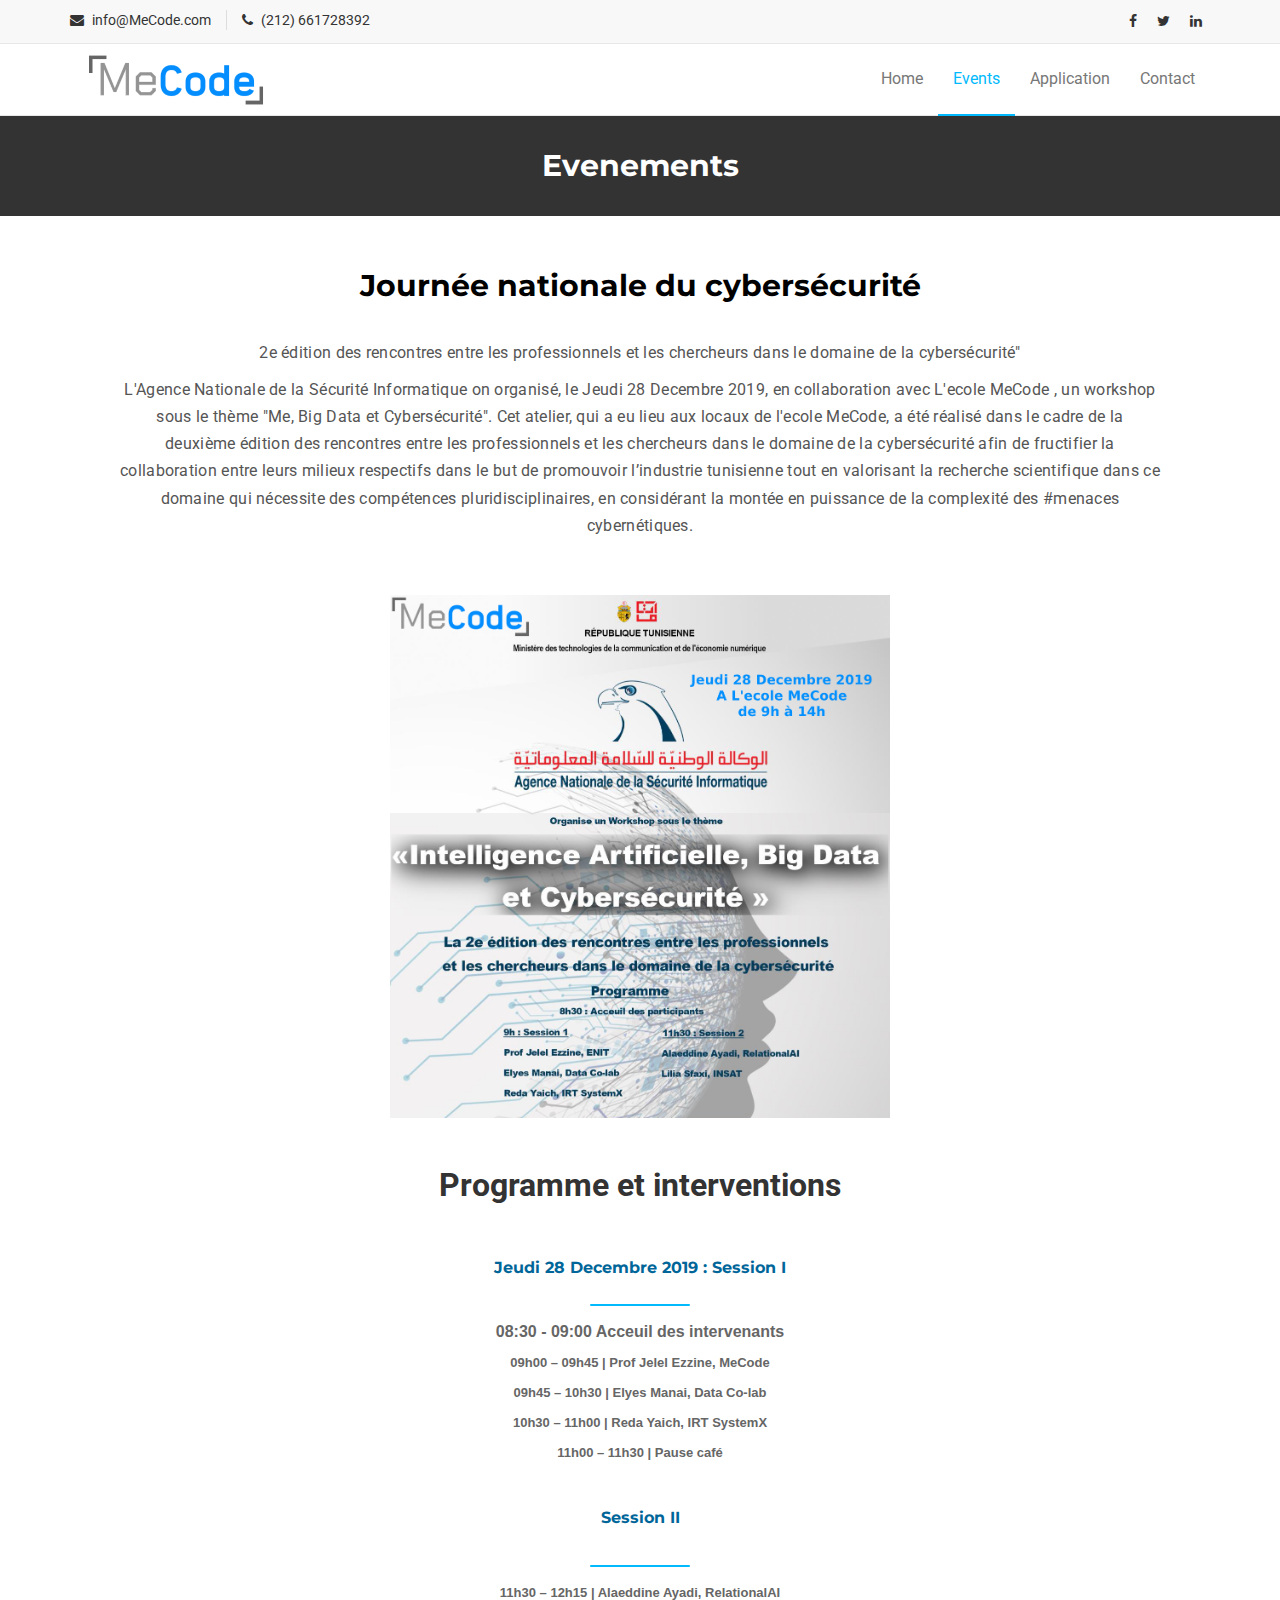
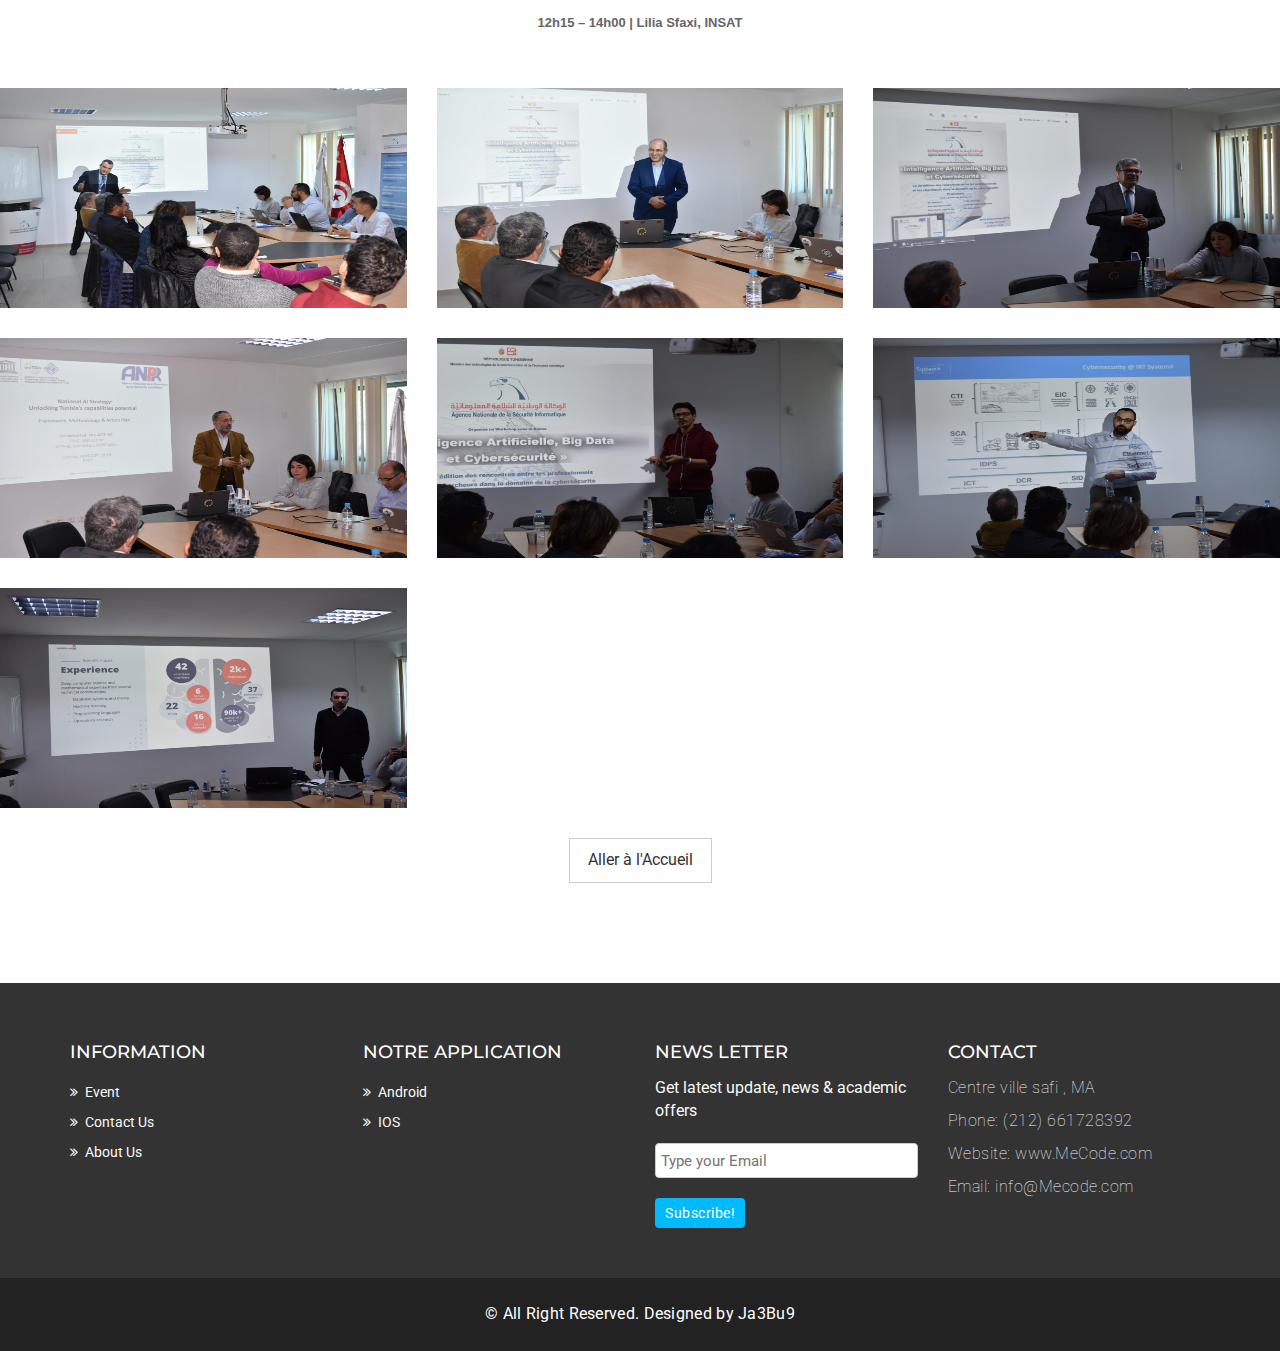
==== MeCode/events.html @ 763f4101 "the end" ====
<!DOCTYPE html>
<html lang="en">
  <head>
    <meta charset="utf-8">
    <meta http-equiv="X-UA-Compatible" content="IE=edge">
    <meta name="viewport" content="width=device-width, initial-scale=1">    
    <title>Events</title>

    <!-- Favicon -->
    <link rel="shortcut icon" href="assets/img/icone.png" type="image/x-icon">

    <!-- Font awesome -->
    <link href="assets/css/font-awesome.css" rel="stylesheet">
    <!-- Bootstrap -->
    <link href="assets/css/bootstrap.css" rel="stylesheet">   
    <!-- Slick slider -->
    <link rel="stylesheet" type="text/css" href="assets/css/slick.css">          
    <!-- Fancybox slider -->
    <link rel="stylesheet" href="assets/css/jquery.fancybox.css" type="text/css" media="screen" /> 
    <!-- Theme color -->
    <link id="switcher" href="assets/css/theme-color/default-theme.css" rel="stylesheet">  

    <!-- Main style sheet -->
    <link href="assets/css/style.css" rel="stylesheet">    

   
    <!-- Google Fonts -->
    <link href='https://fonts.googleapis.com/css?family=Montserrat:400,700' rel='stylesheet' type='text/css'>
    <link href='https://fonts.googleapis.com/css?family=Roboto:400,400italic,300,300italic,500,700' rel='stylesheet' type='text/css'>
    

    <!-- HTML5 shim and Respond.js for IE8 support of HTML5 elements and media queries -->
    <!-- WARNING: Respond.js doesn't work if you view the page via file:// -->
    <!--[if lt IE 9]>
      <script src="https://oss.maxcdn.com/html5shiv/3.7.2/html5shiv.min.js"></script>
      <script src="https://oss.maxcdn.com/respond/1.4.2/respond.min.js"></script>
    <![endif]-->

  </head>
  <body> 
  <!--START SCROLL TOP BUTTON -->
    <a class="scrollToTop" href="#">
      <i class="fa fa-angle-up"></i>      
    </a>
  <!-- END SCROLL TOP BUTTON -->

  <!-- Start header  -->
  <header id="mu-header">
      <div class="container">
        <div class="row">
          <div class="col-lg-12 col-md-12">
            <div class="mu-header-area">
              <div class="row">
                <div class="col-lg-6 col-md-6 col-sm-6 col-xs-6">
                  <div class="mu-header-top-left">
                    <div class="mu-top-email">
                      <i class="fa fa-envelope"></i>
                      <span>info@MeCode.com</span>
                    </div>
                    <div class="mu-top-phone">
                      <i class="fa fa-phone"></i>
                      <span>(212) 661728392</span>
                    </div>
                  </div>
                </div>
                <div class="col-lg-6 col-md-6 col-sm-6 col-xs-6">
                  <div class="mu-header-top-right">
                    <nav>
                      <ul class="mu-top-social-nav">
                        <li><a target="_blank" href="https://www.facebook.com"><span class="fa fa-facebook"></span></a></li>
                        <li><a target="_blank" href="https://www.twitter.com"><span class="fa fa-twitter"></span></a></li>
                        
                        <li><a target="_blank" href="https://www.linkedin.com"><span class="fa fa-linkedin"></span></a></li>
                        
                      </ul>
                    </nav>
                  </div>
                </div>
              </div>
            </div>
          </div>
        </div>
      </div>
    </header>
  <!-- End header  -->
  <!-- Start menu -->
  <section id="mu-menu">
    <nav class="navbar navbar-default" role="navigation">  
      <div class="container">
        <div class="navbar-header">
          <!-- FOR MOBILE VIEW COLLAPSED BUTTON -->
          <button type="button" class="navbar-toggle collapsed" data-toggle="collapse" data-target="#navbar" aria-expanded="false" aria-controls="navbar">
            <span class="sr-only">Toggle navigation</span>
            <span class="icon-bar"></span>
            <span class="icon-bar"></span>
            <span class="icon-bar"></span>
          </button>
          <!-- LOGO -->              
          <!-- TEXT BASED LOGO -->
          <a class="navbar-brand" href="index.html"><img  width="200px" src="assets/img/MeCode.png" alt="Logo"> </a>          <!-- IMG BASED LOGO  -->
          <!-- <a class="navbar-brand" href="index.html"><img src="assets/img/logo.png" alt="logo"></a> -->
        </div>
        <div id="navbar" class="navbar-collapse collapse">
            <ul id="top-menu" class="nav navbar-nav navbar-right main-nav">
                <li ><a href="index.html">Home</a></li>            
                        
                <li class="active"><a href="events.html">Events</a></li>
                <li><a href="application.html">Application</a></li>           
                <li><a href="contact.html">Contact</a></li>
                               
              </ul>                       
        </div><!--/.nav-collapse -->        
      </div>     
    </nav>
  </section>
  <!-- End menu -->
  <!-- Start search box -->
  <div id="mu-search">
    <div class="mu-search-area">      
      <button class="mu-search-close"><span class="fa fa-close"></span></button>
      <div class="container">
        <div class="row">
          <div class="col-md-12">            
            <form class="mu-search-form">
              <input type="search" placeholder="Type Your Keyword(s) & Hit Enter">
            </form>
          </div>
        </div>
      </div>
    </div>
  </div>
  <!-- End search box -->
 <!-- Page breadcrumb -->
 <section id="mu-page-breadcrumb">
   <div class="container">
     <div class="row">
       <div class="col-md-12">
         <div class="mu-page-breadcrumb-area">
           <h2>Evenements</h2>
           
         </div>
       </div>
     </div>
   </div>
 </section>
 <!-- End breadcrumb -->
 <!-- Start gallery  -->
 <section id="mu-gallery">
   <div class="even" class="container">
     <div class="row">
       <div class="col-md-12">
         <div class="mu-gallery-area">
          <!-- start title -->
          <div class="mu-title">
            <h2>Journée nationale du cybersécurité</h2>
            <br>
            <p>2e édition des rencontres entre les professionnels et les chercheurs dans le domaine de la cybersécurité"</p>
            <p>L'Agence Nationale de la Sécurité Informatique on organisé, le Jeudi 28 Decembre 2019, en collaboration avec L'ecole MeCode , un workshop sous le thème "Me, Big Data et Cybersécurité".

                Cet atelier, qui a eu lieu aux locaux de l'ecole MeCode, a été réalisé dans le cadre de la deuxième édition des rencontres entre les professionnels et les chercheurs dans le domaine de la cybersécurité afin de fructifier la collaboration entre leurs milieux respectifs dans le but de promouvoir l’industrie tunisienne tout en valorisant la recherche scientifique dans ce domaine qui nécessite des compétences pluridisciplinaires, en considérant la montée en puissance de la complexité des #menaces cybernétiques.</p>
                <br><br>
                <img width="500px" class="mecoev" src="assets/img/events.png" alt="evenement">
                <br><br>
                <div class="page-data">
                    <!-- #BeginEditable "content" -->
                     
                     <br>
                 <center>
                  <font size="+3"><b>Programme et interventions</b></font> 
                 
                 </center>
                   
                 
                 <div style="color:rgba(102,102,102,1); font-family:Arial, Helvetica, sans-serif; font-size:13px; line-height:30px; font-weight:bold; margin-top:50px">
                 
                 <h1 style="font:Arial, Helvetica, sans-serif; font-size:16px; font-weight:bold; color:#006699">Jeudi 28 Decembre 2019 : Session I </h1>
                 <div class="line"></div>
                 
                 <ul style="list-style:square">
                 <li>
                 <b style="font-size: 16px">08:30 - 09:00
                 Acceuil des intervenants</b>
                 <br>
                 09h00 – 09h45 | Prof Jelel Ezzine, MeCode  
                 <br>
                 09h45 – 10h30 | Elyes Manai, Data Co-lab
                 <br>
                 10h30 – 11h00 | Reda Yaich, IRT SystemX
                 <br>
                 11h00 – 11h30 | Pause café
                 <br><br>
                 </li>
                 
                 
                 </ul>
                 
                 
                 
                 <h2 style="font:Arial, Helvetica, sans-serif; font-size:16px; font-weight:bold; color:#006699">Session II</h2>
                 <div class="line"></div>
                 <ul style="list-style:square">
                  
                  <li>
                  
                 11h30 – 12h15 | Alaeddine Ayadi, RelationalAI
                 <br>
                 12h15 – 14h00 | Lilia Sfaxi, INSAT
                 
                 </li>
                 
                 </ul>
                
                  
                 </div>
                 
                 
                 
                         
                   
                    <!-- #EndEditable --> 
                    
                         
                 
                 
                 
                 </div>


          </div>
          <!-- end title -->
          <!-- start gallery content -->
          <div class="mu-gallery-content">
            <!-- Start gallery menu -->
            
            <!-- End gallery menu -->
            <div class="mu-gallery-body">
              <ul id="mixit-container" class="row">
                <!-- start single gallery image -->
                <li class="col-md-4 col-sm-6 col-xs-12 mix lab">
                  <div class="mu-single-gallery">                  
                    <div class="mu-single-gallery-item">
                      <div class="mu-single-gallery-img">
                        <a href="#"><img alt="img" src="assets/img/img12.jpg"></a>
                      </div>
                      <div class="mu-single-gallery-info">
                        <div class="mu-single-gallery-info-inner">
                          <h4>Evenement cybersécurité</h4>
                          
                          <a href="assets/img/img12.jpg" data-fancybox-group="gallery" class="fancybox"><span class="fa fa-eye"></span></a>
                          <a href="#" class="aa-link"><span class="fa fa-link"></span></a>
                        </div>
                      </div>                  
                    </div>
                  </div>
                </li>
                <!-- start single gallery image -->
               <li class="col-md-4 col-sm-6 col-xs-12 mix library">
                  <div class="mu-single-gallery">                  
                    <div class="mu-single-gallery-item">
                      <div class="mu-single-gallery-img">
                        <a href="#"><img alt="img" src="assets/img/img13.jpg"></a>
                      </div>
                       <div class="mu-single-gallery-info">
                        <div class="mu-single-gallery-info-inner">
                            <h4>Evenement cybersécurité</h4>
                          <a href="assets/img/img13.jpg" data-fancybox-group="gallery" class="fancybox"><span class="fa fa-eye"></span></a>
                          <a href="#" class="aa-link"><span class="fa fa-link"></span></a>
                        </div>
                      </div> 
                    </div>
                  </div>
               </li>
                <!-- start single gallery image -->
                <li class="col-md-4 col-sm-6 col-xs-12 mix lab">
                  <div class="mu-single-gallery">                  
                    <div class="mu-single-gallery-item">
                      <div class="mu-single-gallery-img">
                        <a href="#"><img alt="img" src="assets/img/img16.jpg"></a>
                      </div>
                      <div class="mu-single-gallery-info">
                        <div class="mu-single-gallery-info-inner">
                            <h4>Evenement cybersécurité</h4>
                          <a href="assets/img/img16.jpg" data-fancybox-group="gallery" class="fancybox"><span class="fa fa-eye"></span></a>
                          <a href="#" class="aa-link"><span class="fa fa-link"></span></a>
                        </div>
                      </div>
                    </div>
                  </div>
                </li>
                <!-- start single gallery image -->
                <li class="col-md-4 col-sm-6 col-xs-12 mix classroom">
                  <div class="mu-single-gallery">                  
                    <div class="mu-single-gallery-item">
                      <div class="mu-single-gallery-img">
                        <a href="#"><img alt="img" src="assets/img/img17.jpg"></a>
                      </div>
                       <div class="mu-single-gallery-info">
                        <div class="mu-single-gallery-info-inner">
                            <h4>Evenement cybersécurité</h4>
                          <a href="assets/img/img17.jpg" data-fancybox-group="gallery" class="fancybox"><span class="fa fa-eye"></span></a>
                          <a href="#" class="aa-link"><span class="fa fa-link"></span></a>
                        </div>
                      </div>
                    </div>
                  </div>
                </li>
                <!-- start single gallery image -->
                <li class="col-md-4 col-sm-6 col-xs-12 mix others">
                  <div class="mu-single-gallery">                  
                    <div class="mu-single-gallery-item">
                      <div class="mu-single-gallery-img">
                        <a href="#"><img alt="img" src="assets/img/img20.jpg"></a>
                      </div>
                      <div class="mu-single-gallery-info">
                        <div class="mu-single-gallery-info-inner">
                            <h4>Evenement cybersécurité</h4>
                          <a href="assets/img/img20.jpg" data-fancybox-group="gallery" class="fancybox"><span class="fa fa-eye"></span></a>
                          <a href="#" class="aa-link"><span class="fa fa-link"></span></a>
                        </div>
                      </div>
                    </div>
                  </div>
                </li>
                <!-- start single gallery image -->
                <li class="col-md-4 col-sm-6 col-xs-12 mix cafe">
                  <div class="mu-single-gallery">                  
                    <div class="mu-single-gallery-item">
                      <div class="mu-single-gallery-img">
                        <a href="#"><img alt="img" src="assets/img/img21.jpg"></a>
                      </div>
                       <div class="mu-single-gallery-info">
                        <div class="mu-single-gallery-info-inner">
                            <h4>Evenement cybersécurité</h4>
                          <a href="assets/img/img21.jpg" data-fancybox-group="gallery" class="fancybox"><span class="fa fa-eye"></span></a>
                          <a href="#" class="aa-link"><span class="fa fa-link"></span></a>
                        </div>
                      </div>
                    </div>
                  </div>
                </li>
                <!-- start single gallery image -->
                <li class="col-md-4 col-sm-6 col-xs-12 mix others">
                  <div class="mu-single-gallery">                  
                    <div class="mu-single-gallery-item">
                      <div class="mu-single-gallery-img">
                        <a href="#"><img alt="img" src="assets/img/img24.jpg"></a>
                      </div>
                      <div class="mu-single-gallery-info">
                        <div class="mu-single-gallery-info-inner">
                            <h4>Evenement cybersécurité</h4>
                          <a href="assets/img/img24.jpg" data-fancybox-group="gallery" class="fancybox"><span class="fa fa-eye"></span></a>
                          <a href="#" class="aa-link"><span class="fa fa-link"></span></a>
                        </div>
                      </div>             
                    </div>
                  </div> 
                </li>
                
              </ul>  
              
            </div>
            <center>
              <a class="mu-post-btn" href="index.html">Aller à l'Accueil</a>
            </center>
          </div>
          <!-- end gallery content -->
         </div>
       </div>
     </div>
   </div>
   
 </section>
 <!-- End gallery  -->
 

  <!-- Start footer -->
  <footer id="mu-footer">
    <!-- start footer top -->
    <div class="mu-footer-top">
      <div class="container">
        <div class="mu-footer-top-area">
          <div class="row">
            <div class="col-lg-3 col-md-3 col-sm-3">
              <div class="mu-footer-widget">
                <h4>Information</h4>
                <ul>
                    <li><a href="events.html">Event</a></li>
                    <li><a href="contact.html">Contact Us</a></li>
                    <li><a href="index.html#about">About Us</a></li>
                </ul>
              </div>
            </div>
            <div class="col-lg-3 col-md-3 col-sm-3">
              <div class="mu-footer-widget">
                  <h4>Notre Application</h4>
                  <ul>
                    <li><a href="application.html">Android</a></li>
                    <li><a href="application.html">IOS</a></li>
                                     
                  </ul>
              </div>
            </div>
            <div class="col-lg-3 col-md-3 col-sm-3">
              <div class="mu-footer-widget">
                <h4>News letter</h4>
                <p>Get latest update, news & academic offers</p>
                <form class="mu-subscribe-form">
                  <input type="email" placeholder="Type your Email">
                  <button class="mu-subscribe-btn" type="submit">Subscribe!</button>
                </form>               
              </div>
            </div>
            <div class="col-lg-3 col-md-3 col-sm-3">
              <div class="mu-footer-widget">
                <h4>Contact</h4>
                <address>
                    <p>Centre ville safi , MA</p>
                    <p>Phone: (212) 661728392 </p>
                    <p>Website: www.MeCode.com</p>
                    <p>Email: info@Mecode.com</p>
                </address>
              </div>
            </div>
          </div>
        </div>
      </div>
    </div>
    <!-- end footer top -->
    <!-- start footer bottom -->
    <div class="mu-footer-bottom">
      <div class="container">
        <div class="mu-footer-bottom-area">
            <p>&copy; All Right Reserved. Designed by <a href="#" rel="nofollow">Ja3Bu9</a></p>
          </div>
      </div>
    </div>
    <!-- end footer bottom -->
  </footer>
  <!-- End footer -->





  
  <!-- jQuery library -->
  <script src="assets/js/jquery.min.js"></script>  
  <!-- Include all compiled plugins (below), or include individual files as needed -->
  <script src="assets/js/bootstrap.js"></script>   
  <!-- Slick slider -->
  <script type="text/javascript" src="assets/js/slick.js"></script>
  <!-- Counter -->
  <script type="text/javascript" src="assets/js/waypoints.js"></script>
  <script type="text/javascript" src="assets/js/jquery.counterup.js"></script>  
  <!-- Mixit slider -->
  <script type="text/javascript" src="assets/js/jquery.mixitup.js"></script>
  <!-- Add fancyBox -->        
  <script type="text/javascript" src="assets/js/jquery.fancybox.pack.js"></script>

  <!-- Custom js -->
  <script src="assets/js/custom.js"></script> 

  </body>
</html>
---- MeCode/assets/css/theme-color/default-theme.css ----
/*=======================================
Template Design By MarkUps.
Author URI : http://www.markups.io/
========================================*/
.scrollToTop {
  background-color: #01bafd;
  border: 2px solid #01bafd;
}

.mu-read-more-btn:hover, .mu-read-more-btn:focus {
  background-color: #01bafd;
  border-color: #01bafd;
}

.mu-post-btn:hover, .mu-post-btn:focus {
  background-color: #01bafd;
  border-color: #01bafd;
}

#mu-header .mu-header-area .mu-header-top-right .mu-top-social-nav li a:hover, #mu-header .mu-header-area .mu-header-top-right .mu-top-social-nav li a:focus {
  color: #01bafd;
}

#mu-menu .navbar-header .navbar-brand i {
  color: #01bafd;
}
#mu-menu .navbar-default .navbar-nav li > a:hover, #mu-menu .navbar-default .navbar-nav li > a:focus {
  border-color: #01bafd;
  color: #01bafd;
}
#mu-menu .navbar-default .navbar-nav li .dropdown-menu {
  border-top: 2px solid #01bafd;
}
#mu-menu .navbar-default .navbar-nav li .dropdown-menu li a:hover, #mu-menu .navbar-default .navbar-nav li .dropdown-menu li a:focus {
  background-color: #01bafd;
}
#mu-menu .navbar-default .navbar-nav .open a:hover, #mu-menu .navbar-default .navbar-nav .open a:focus {
  background-color: #01bafd;
}

#mu-menu .navbar-default .navbar-nav > .active > a, #mu-menu .navbar-default .navbar-nav > .active > a:hover, #mu-menu .navbar-default .navbar-nav > .active > a:focus {
  color: #01bafd;
  border-bottom: 2px solid #01bafd;
  background-color: transparent;
}

#mu-search .mu-search-area .mu-search-close {
  background-color: #01bafd;
}

#mu-slider .mu-slider-single .mu-slider-content span {
  background-color: #01bafd;
}
#mu-slider .slick-prev,
#mu-slider .slick-next {
  background-color: #01bafd;
}

#mu-features .mu-features-area .mu-features-content .mu-single-feature span {
  color: #01bafd;
  border: 1px solid #01bafd;
}
#mu-features .mu-features-area .mu-features-content .mu-single-feature a:hover, #mu-features .mu-features-area .mu-features-content .mu-single-feature a:focus {
  color: #01bafd;
  border-color: #01bafd;
}

#mu-latest-courses .mu-latest-courses-area .mu-latest-courses-content .slick-dots .slick-active {
  background-color: #01bafd;
}

.mu-latest-course-single .mu-latest-course-img .mu-latest-course-imgcaption a:hover, .mu-latest-course-single .mu-latest-course-img .mu-latest-course-imgcaption a:focus {
  color: #01bafd;
}
.mu-latest-course-single .mu-latest-course-single-content h4 a:hover, .mu-latest-course-single .mu-latest-course-single-content h4 a:focus {
  color: #01bafd;
}
.mu-latest-course-single .mu-latest-course-single-content .mu-latest-course-single-contbottom .mu-course-details {
  color: #01bafd;
}

#mu-our-teacher .mu-our-teacher-area .mu-our-teacher-content .mu-our-teacher-single .mu-our-teacher-img .mu-our-teacher-social {
  background-color: #01bafd;
}
#mu-our-teacher .mu-our-teacher-area .mu-our-teacher-content .mu-our-teacher-single .mu-our-teacher-img .mu-our-teacher-social a:hover, #mu-our-teacher .mu-our-teacher-area .mu-our-teacher-content .mu-our-teacher-single .mu-our-teacher-img .mu-our-teacher-social a:focus {
  color: #01bafd;
}

#mu-testimonial .mu-testimonial-area .mu-testimonial-content .mu-testimonial-item .mu-testimonial-info span {
  color: #01bafd;
}
#mu-testimonial .mu-testimonial-area .mu-testimonial-content .slick-dots .slick-active {
  background-color: #01bafd;
}

.mu-blog-single-item .mu-blog-single-img .mu-blog-caption h3 a:hover {
  color: #01bafd;
}
.mu-blog-single-item .mu-blog-meta a:hover, .mu-blog-single-item .mu-blog-meta a:focus {
  color: #01bafd;
}
.mu-blog-single-item .mu-blog-description a:hover, .mu-blog-single-item .mu-blog-description a:focus {
  border-color: #01bafd;
}

#mu-page-breadcrumb .mu-page-breadcrumb-area .breadcrumb .active {
  color: #01bafd;
}

#mu-course-content {
  background-color: #f8f8f8;
  display: inline;
  float: left;
  padding: 100px 0;
  width: 100%;
}
#mu-course-content .mu-course-content-area {
  display: inline;
  float: left;
  width: 100%;
}
#mu-course-content .mu-course-content-area .mu-course-container {
  display: inline;
  float: left;
  width: 100%;
}
#mu-course-content .mu-course-content-area .mu-course-container .mu-latest-course-single {
  border: 1px solid #ccc;
  margin-bottom: 30px;
}
#mu-course-content .mu-course-content-area .mu-sidebar .mu-single-sidebar .mu-sidebar-catg li a:hover, #mu-course-content .mu-course-content-area .mu-sidebar .mu-single-sidebar .mu-sidebar-catg li a:focus {
  color: #01bafd;
}
#mu-course-content .mu-course-content-area .mu-sidebar .mu-single-sidebar .mu-sidebar-popular-courses .media .media-body .media-heading a:hover, #mu-course-content .mu-course-content-area .mu-sidebar .mu-single-sidebar .mu-sidebar-popular-courses .media .media-body .media-heading a:focus {
  color: #01bafd;
}
#mu-course-content .mu-course-content-area .mu-sidebar .mu-single-sidebar .tag-cloud a:hover, #mu-course-content .mu-course-content-area .mu-sidebar .mu-single-sidebar .tag-cloud a:focus {
  color: #01bafd;
  border-color: #01bafd;
}

.mu-pagination .pagination li a:hover, .mu-pagination .pagination li a:focus {
  background-color: #01bafd;
  border-color: #01bafd;
}
.mu-pagination .pagination .active a {
  background-color: #01bafd;
  border-color: #01bafd;
}

.mu-related-item {
  display: inline;
  float: left;
  margin-top: 30px;
  width: 100%;
}
.mu-related-item .mu-related-item-area #mu-related-item-slide .slick-prev,
.mu-related-item .mu-related-item-area #mu-related-item-slide .slick-next {
  background-color: #01bafd;
}

.mu-blog-single .mu-blog-single-item .mu-blog-tags .mu-news-single-tagnav li a:hover, .mu-blog-single .mu-blog-single-item .mu-blog-tags .mu-news-single-tagnav li a:focus {
  color: #01bafd;
}
.mu-blog-single .mu-blog-single-item .mu-blog-social .mu-news-social-nav li a:hover, .mu-blog-single .mu-blog-single-item .mu-blog-social .mu-news-social-nav li a:focus {
  background-color: #01bafd;
  border-color: #01bafd;
}

.mu-blog-single-navigation a:hover, .mu-blog-single-navigation a:focus {
  background-color: #01bafd;
  border-color: #01bafd;
}

.mu-comments-area {
  display: inline;
  float: left;
  width: 100%;
  margin-top: 20px;
}
.mu-comments-area h3 {
  margin-bottom: 20px;
  padding: 20px;
  border-bottom: 1px solid #ccc;
  padding-left: 0;
}
.mu-comments-area .comments .commentlist li .reply-btn:hover, .mu-comments-area .comments .commentlist li .reply-btn:focus {
  background-color: #01bafd;
  border-color: #01bafd;
}
.mu-comments-area .comments .commentlist li .author-tag {
  background-color: #01bafd;
}
.mu-comments-area .comments .comments-pagination li a:hover, .mu-comments-area .comments .comments-pagination li a:focus {
  color: #01bafd;
}

#mu-gallery .mu-gallery-area .mu-gallery-content {
  width: 100%;
}
#mu-gallery .mu-gallery-area .mu-gallery-content .mu-gallery-top ul li {
  background-color: #01bafd;
  border: 1px solid #01bafd;
}
#mu-gallery .mu-gallery-area .mu-gallery-content .mu-gallery-top ul li:hover, #mu-gallery .mu-gallery-area .mu-gallery-content .mu-gallery-top ul li:focus {
  color: #01bafd;
  border-color: #01bafd;
}
#mu-gallery .mu-gallery-area .mu-gallery-content .mu-gallery-top ul .active {
  color: #01bafd;
  border-color: #01bafd;
}
#mu-gallery .mu-gallery-area .mu-gallery-content .mu-gallery-body ul li .mu-single-gallery .mu-single-gallery-item .mu-single-gallery-info .mu-single-gallery-info-inner a {
  background-color: #01bafd;
}

#mu-contact .mu-contact-area .mu-contact-content .mu-contact-left .contactform input[type="text"]:focus,
#mu-contact .mu-contact-area .mu-contact-content .mu-contact-left .contactform input[type="email"]:focus,
#mu-contact .mu-contact-area .mu-contact-content .mu-contact-left .contactform input[type="url"]:focus {
  border-color: #01bafd;
}
#mu-contact .mu-contact-area .mu-contact-content .mu-contact-left .contactform textarea:focus {
  border-color: #01bafd;
}

#mu-error .mu-error-area h2 {
  color: #01bafd;
}

#mu-footer .mu-footer-top .mu-footer-top-area .mu-footer-widget ul li a:hover, #mu-footer .mu-footer-top .mu-footer-top-area .mu-footer-widget ul li a:focus {
  color: #01bafd;
}
#mu-footer .mu-footer-top .mu-footer-top-area .mu-footer-widget .mu-subscribe-form input[type="email"]:focus {
  border-color: #01bafd;
}
#mu-footer .mu-footer-top .mu-footer-top-area .mu-footer-widget .mu-subscribe-form .mu-subscribe-btn {
  background-color: #01bafd;
}

/*=======================================
Template Design By MarkUps.
Author URI : http://www.markups.io/
========================================*/
---- MeCode/assets/css/style.css ----
/*
  Template Name: Varsity
  Author : MarkUps
  Author URI: http://www.markups.io/
  Version: 1.0
  Tags: light, white, education, online education, school, college, university multi page, custom-colors, Bootstrap, responsive, html5, css3, Sass, template, web template

*/

/* Table of Content
==================================================
#BASIC TYPOGRAPHY
#HEADER SECTION
#NAVBAR SECTION
#SLIDER SECTION
#SERVICE SECTION
#ABOUT US SECTION
#COUNTER SECTION
#FEATURES SECTION
#LATEST COURSES SECTION
#TEACHER SECTION
#TESTIMONIAL SECTION
#FROM BLOG SECTION
# COURSES PAGE
#BLOG PAGE
#GALLERY PAGE
#CONTACT PAGE
#ERROR  PAGE
#FOOTER SECTION
#RESPONSIVE DESIGN
*/

/* BASE - Base tyles, Variables, Mixins, etc. */
body {
  background-color: #ffffff;
  font-family: "Roboto", sans-serif;
  color: #333333;
  font-size: 16px;
  overflow-x: hidden;
}
.pad {
  padding-top: 200px;
}
@media (max-width: 375px) {
  .pad {
    padding-top: 250px;
    
  }
  .mecoev{
    width: 100%;
  }
  
}

.line{
  background: #01bafd;
  height: 2px;
  width: 100px;
  display: inline-block;
  border-radius: 50px;
}

.even {
  margin-top: -50px;
}

/*page application */
.download-box{
  padding:40px 0;
  text-align:center
}
.download-box .box-icon{
  width:75px;
  height:75px;
  line-height:79px;
  display:inline-block;
  font-size:36px;
  text-align:center;
  margin-bottom:30px;
  border-radius:50%
}
.download-box .box-title{
  line-height:40px;
  display:block;
  font-size:35px;
  font-weight:300;
  margin:40px;
  padding:0 0 40px;
}
.download-box .download-cnt{
  width:100%;
  max-width:730px;
  display:flex;
  margin:0 auto 35px;
  position:relative
}
.download-box .download-cnt .info-box{
  padding:0 30px
}
.download-box .download-cnt .info-box .ui-cta{
  padding-left:15px;
  padding-right:15px;
  margin-bottom:15px
}
.download-box .download-cnt .info-box .ui-cta .ui-icon{
  width:22px;
  height:22px;
  line-height:22px;
  display:inline-block;
  vertical-align:-2px;
  font-size:22px;
  text-align:center;
  margin-top:-5px;
  margin-bottom:-5px
}
.download-box .download-cnt .info-box .ui-cta .ui-icon.fa-apple{
  vertical-align:-2px;
  font-size:18px
}
.download-box .download-cnt .info-box .ui-cta .ui-icon.fa-mobile{
  vertical-align:-6px;
  font-size:30px
}

.download-box .download-cnt .info-box .text{
  line-height:14px;
  display:block;
  font-size:13px;
  font-weight:300;
  margin:0;
  padding:0
}
.download-box .download-cnt .divider{
  width:2px;
  height:100%;
  display:block;
  margin-left:-1px;
  position:absolute;
  top:0;
  left:50%;
  bottom:0
}
.download-box.desktop-app{
  padding-bottom:420px
}
.download-box.desktop-app .box-icon{
  background:#385f87;
  color:#fff
}
.download-box.desktop-app .box-title{
  color:#fff
}
.download-box.desktop-app .download-cnt .info-box .text{
  color:#fff
}
.download-box.desktop-app .download-cnt .divider{
  background:rgba(78,114,150,.7)
}

.download-box.tablet-app .box-icon{
  background:#1d3247;
  color:#fff}
  .download-box.tablet-app .box-title{
    color:#505a5e
  }
  .download-box.tablet-app .download-cnt .info-box .text{
    color:#505a5e
  }
  .download-box.tablet-app .download-cnt .divider{
    background:rgba(80,90,94,.7)
  }
  .download-box.mobile-app{
    background:#008cff url(/assets/img/appointment-scheduler-for-ios-android.png) center bottom no-repeat;
    padding-bottom:430px
  }
  .download-box.mobile-app .box-icon{
    background:#fff;
    color:#7999a4
  }
    .download-box.mobile-app .box-title{
      color:#fff
    }
  .download-box.mobile-app .download-cnt .info-box .text{
    color:#fff
  }
  .download-box.mobile-app .download-cnt .divider{
    background:rgba(255,255,255,.7)
  }
  .download-box.plugins{
    background:#505a5e;
    padding:65px 0 50px
  }
  .download-box.plugins .box-title{
    color:#fff
  }
  .download-box.plugins .fluid-img{
    max-width:100%;
    display:inline-block;
    margin-bottom:30px
  }
  .download-box.plugins .plugins-cnt{
    text-align:center
  }
  .download-box.plugins .plugin{
    width:154px;
    display:inline-block;
    vertical-align:top;
    background:rgba(255,255,255,.8);
    margin:0 6px 15px;
    padding:20px 10px 10px;
    border-radius:3px
  }
  .hover .download-box.plugins .plugin:hover{
    background:#fff;
    box-shadow:0 0 12px 0 rgba(0,0,0,.3);
    -ms-transform:scale(1.05);
    -webkit-transform:scale(1.05);
    transform:scale(1.05)
  }
  .download-box.plugins .plugin .icon{
    width:80px;
    height:80px;
    display:inline-block;
    color:#505a5e;
    font-size:80px;
    margin-bottom:15px
  }
  .download-box.plugins .plugin .icon.fa-thumbs-o-up{
    line-height:95px;
    font-size:70px
  }
  .download-box.plugins .plugin img.icon{
    max-width:100px;
    max-height:80px;
    width:auto
  }
  .download-box.plugins .plugin .icon.wix{
    width:77px;
    height:65px;
    margin-top:12px
  }
  .download-box.plugins .plugin .icon.weebly{
    width:95px;
    height:71px;
    margin-top:6px
  }
  .download-box.plugins .plugin .title{
    line-height:11px;
    display:block;
    color:#505a5e;
    font-size:16px;
    font-weight:500;
    margin:0;
    padding:0 0 16px
  }
  .download-box.plugins .plugin .ui-cta{
    display:block;
    font-size:12px;
    text-transform:inherit;
    float:left
  }
  .download-box.plugins .plugin .ui-cta .ui-icon{
    margin-right:0
  }
  .download-box.plugins .plugin .ui-cta.download{
    width:65%;
    margin-right:5%
  }
  .download-box.plugins .plugin .ui-cta.doc{
    width:30%
  }
  .download-box.plugins .plugin .ui-cta.suggest{
    width:100%
  }


.ui-cta{line-height:16px;display:inline-block;font-size:12px;font-weight:600;text-align:center;text-transform:uppercase;text-decoration:none;cursor:pointer;padding:12px 16px;border-radius:3px;-ms-transition:background .2s ease,color .2s ease,border-color .2s ease;-webkit-transition:background .2s ease,color .2s ease,border-color .2s ease;-moz-transition:background .2s ease,color .2s ease,border-color .2s ease;transition:background .2s ease,color .2s ease,border-color .2s ease}button.ui-cta{border:0;cursor:pointer}.ui-cta.ui-cta-full{display:block}.ui-cta.ui-cta-1{background:#cb3b43;color:#fff}.hover .ui-cta.ui-cta-1:hover{background:#992e33}.ui-cta.ui-cta-2{background:0 0;color:#fff;padding-top:11px;padding-bottom:11px;border:1px solid #fff}.hover .ui-cta.ui-cta-2:hover{background:rgba(255,255,255,.1)}.ui-cta.ui-cta-3{background:0 0;color:#505a5e;padding-top:11px;padding-bottom:11px;border:1px solid #505a5e}.hover .ui-cta.ui-cta-3:hover{background:#505a5e;color:#fff}.ui-cta.ui-cta-4{line-height:16px;background:#cb3b43;color:#fff;font-size:16px;font-weight:500;border-radius:5px}.hover .ui-cta.ui-cta-4:hover{background:#992e33}.ui-cta.ui-cta-5{background:#505a5e;color:#fff}.hover .ui-cta.ui-cta-5:hover{background:#494949}.ui-cta.ui-cta-6{background:0 0;color:#cb3b43;padding-top:11px;padding-bottom:11px;border:1px solid #cb3b43}.hover .ui-cta.ui-cta-6:hover{background:#cb3b43;color:#fff}.ui-cta.ui-cta-7{background:#ecd007;color:#385f87;padding-top:11px;padding-bottom:11px;border:1px solid #ecd007}.hover .ui-cta.ui-cta-7:hover{background:rgba(236,208,7,.9)}.ui-cta.ui-cta-8{background:0 0;color:#1d3247;padding-top:11px;padding-bottom:11px;border:1px solid #1d3247}.hover .ui-cta.ui-cta-8:hover{background:#1d3247;color:#fff}.ui-cta.ui-cta-9{background:#1d3247;color:#fff;padding-top:11px;padding-bottom:11px;border:1px solid #1d3247}.hover .ui-cta.ui-cta-9:hover{background:rgba(29,50,71,.8)}.ui-cta.ui-cta-10{background:#fff;color:#505a5e}.hover .ui-cta.ui-cta-10:hover{background:#e6e6e6}.ui-cta.ui-cta-11{background:#fff;color:#505a5e}.hover .ui-cta.ui-cta-11:hover{background:#f3f3f3}.ui-cta .ui-icon{vertical-align:-2px;margin-right:10px}
.ui-cta-1:hover{background:#992e33}
.col-50{width:50%;min-height:1px;display:block;float:left;box-sizing:border-box}


/* end */


.no-padding {
  padding: 0;
}

.no-border {
  border: none;
}

/* MODULES - Individual site components */
ul {
  padding: 0;
  margin: 0;
  list-style: none;
}

a {
  text-decoration: none;
  color: #333333;
}

a:hover,
a:focus {
  outline: none;
  text-decoration: none;
}

h1, h2, h3, h4, h5, h6 {
  font-family: "Montserrat", sans-serif;
}

h2 {
  font-size: 30px;
  font-weight: 700;
  line-height: 40px;
  margin: 0;
}

img {
  border: none;
}

.mu-read-more-btn {
  border: 1px solid #fff;
  color: #fff;
  display: inline-block;
  margin-top: 10px;
  padding: 10px 20px;
  text-transform: uppercase;
  -webkit-transition: all 0.5s;
  -moz-transition: all 0.5s;
  -ms-transition: all 0.5s;
  -o-transition: all 0.5s;
  transition: all 0.5s;
}
.mu-read-more-btn:hover, .mu-read-more-btn:focus {
  color: #fff;
}

.mu-post-btn {
  background-color: transparent;
  border: 1px solid #ccc;
  display: inline-block;
  font-size: 16px;
  padding: 10px 18px;
  -webkit-transition: all 0.5s;
  -moz-transition: all 0.5s;
  -ms-transition: all 0.5s;
  -o-transition: all 0.5s;
  transition: all 0.5s;
}
.mu-post-btn:hover, .mu-post-btn:focus {
  color: #fff;
}

/* LAYOUTS - Page layout styles */
/*==================
 HEADER SECTION
====================*/
#mu-header {
  background-color: #f8f8f8;
  display: inline;
  float: left;
  width: 100%;
}
#mu-header .mu-header-area {
  display: inline;
  float: left;
  padding: 10px 0;
  width: 100%;
}
#mu-header .mu-header-area .mu-header-top-left {
  display: inline;
  float: left;
  width: 100%;
}
#mu-header .mu-header-area .mu-header-top-left .mu-top-email {
  display: inline;
  float: left;
  font-size: 14px;
}
#mu-header .mu-header-area .mu-header-top-left .mu-top-email i {
  margin-right: 5px;
}
#mu-header .mu-header-area .mu-header-top-left .mu-top-phone {
  border-left: 1px solid #ddd;
  display: inline;
  font-size: 14px;
  float: left;
  margin-left: 15px;
  padding-left: 15px;
}
#mu-header .mu-header-area .mu-header-top-left .mu-top-phone i {
  margin-right: 5px;
}
#mu-header .mu-header-area .mu-header-top-right {
  display: inline;
  float: left;
  text-align: right;
  width: 100%;
}
#mu-header .mu-header-area .mu-header-top-right .mu-top-social-nav {
  display: inline-block;
}
#mu-header .mu-header-area .mu-header-top-right .mu-top-social-nav li {
  display: inline-block;
}
#mu-header .mu-header-area .mu-header-top-right .mu-top-social-nav li a {
  display: inline-block;
  font-size: 14px;
  padding: 0 8px;
  -webkit-transition: all 0.5s;
  -moz-transition: all 0.5s;
  -ms-transition: all 0.5s;
  -o-transition: all 0.5s;
  transition: all 0.5s;
}

/*==================
 NAVBAR SECTION
====================*/
#mu-menu {
  display: inline;
  float: left;
  width: 100%;
}
#mu-menu .navbar-header .navbar-brand {
  color: #333;
  font-family: "Montserrat", sans-serif;
  font-size: 26px;
  font-weight: bold;
  text-transform: uppercase;
  padding-top: 10px;
  letter-spacing: 0.5px;
}
#mu-menu .navbar-header .navbar-brand i {
  font-size: 35px;
}
#mu-menu .navbar-header .navbar-brand span {
  margin-left: 4px;
}
#mu-menu .navbar-default {
  background-color: #fff;
  border-radius: 0;
  border-left: none;
  border-right: none;
  margin-bottom: 0px;
}
#mu-menu .navbar-default .navbar-nav li > a {
  border-bottom: 2px solid transparent;
  padding-bottom: 25px;
  padding-top: 25px;
  margin-bottom: -1px;
  -webkit-transition: all 0.5s;
  -moz-transition: all 0.5s;
  -ms-transition: all 0.5s;
  -o-transition: all 0.5s;
  transition: all 0.5s;
}
#mu-menu .navbar-default .navbar-nav li #mu-search-icon:hover, #mu-menu .navbar-default .navbar-nav li #mu-search-icon:focus {
  border: none;
}
#mu-menu .navbar-default .navbar-nav li .dropdown-menu {
  border-radius: 0px;
}
#mu-menu .navbar-default .navbar-nav li .dropdown-menu li a {
  color: #333333;
  padding-top: 10px;
  padding-bottom: 10px;
}
#mu-menu .navbar-default .navbar-nav li .dropdown-menu li a:hover, #mu-menu .navbar-default .navbar-nav li .dropdown-menu li a:focus {
  color: #fff;
}
#mu-menu .navbar-default .navbar-nav .open a:hover, #mu-menu .navbar-default .navbar-nav .open a:focus {
  color: #fff;
}

/* ALL SECTION */
/*scrol to top*/
.scrollToTop {
  border-radius: 4px;
  bottom: 60px;
  color: #fff;
  display: none;
  font-size: 30px;
  line-height: 50px;
  height: 50px;
  font-family: "Montserrat", sans-serif;
  padding: 5px 0;
  position: fixed;
  right: 20px;
  text-align: center;
  text-decoration: none;
  width: 50px;
  z-index: 999;
  -webkit-transition: all 0.5s ease 0s;
  -moz-transition: all 0.5s ease 0s;
  -ms-transition: all 0.5s ease 0s;
  -o-transition: all 0.5s ease 0s;
  transition: all 0.5s ease 0s;
}
.scrollToTop i {
  display: block;
}
.scrollToTop span {
  display: block;
  text-transform: uppercase;
  font-size: 14px;
  font-weight: bold;
}

.scrollToTop:hover,
.scrollToTop:focus {
  color: #fff;
}

#mu-search {
  background-color: rgba(0, 0, 0, 0.9);
  height: 100%;
  left: 0;
  opacity: 1;
  position: fixed;
  top: 0;
  transform: translateY(-100%) scale(0);
  -webkit-transition: all 0.5s ease-in-out 0s;
  -moz-transition: all 0.5s ease-in-out 0s;
  -ms-transition: all 0.5s ease-in-out 0s;
  -o-transition: all 0.5s ease-in-out 0s;
  transition: all 0.5s ease-in-out 0s;
  width: 100%;
  z-index: 99999;
}
#mu-search .mu-search-area {
  display: inline;
  float: left;
  width: 100%;
  padding: 20% 0;
  text-align: center;
}
#mu-search .mu-search-area .mu-search-close {
  border: none;
  color: #fff;
  display: inline-block;
  font-size: 25px;
  outline: none;
  height: 50px;
  line-height: 50px;
  position: absolute;
  right: 100px;
  text-align: center;
  top: 50px;
  width: 50px;
}
#mu-search .mu-search-area .mu-search-form input[type="search"] {
  background: transparent none repeat scroll 0 0;
  border: medium none;
  color: #fff;
  font-size: 45px;
  font-family: "Montserrat", sans-serif;
  height: 100px;
  outline: medium none;
  text-align: center;
  width: 100%;
}

#mu-search.mu-search-open {
  transform: translateY(0) scale(1);
}

/*==================
 SLIDER SECTION
====================*/
#mu-slider {
  display: inline;
  float: left;
  width: 100%;
}
#mu-slider .mu-slider-single {
  display: inline;
  float: left;
  width: 100%;
  position: relative;
}
#mu-slider .mu-slider-single .mu-slider-img {
  display: inline;
  float: left;
  width: 100%;
  height: 600px;
}
#mu-slider .mu-slider-single .mu-slider-img:after {
  background-color: rgba(0, 0, 0, 0.5);
  content: '';
  position: absolute;
  left: 0;
  right: 0;
  top: 0;
  bottom: 0;
}
#mu-slider .mu-slider-single .mu-slider-img figure {
  height: 100%;
  width: 100%;
}
#mu-slider .mu-slider-single .mu-slider-img figure img {
  width: 100%;
  height: 100%;
}
#mu-slider .mu-slider-single .mu-slider-content {
  color: #fff;
  position: absolute;
  left: 0;
  right: 0;
  top: 20%;
  padding: 0 15%;
  width: 100%;
  text-align: center;
  height: 100%;
}
#mu-slider .mu-slider-single .mu-slider-content h4 {
  letter-spacing: 1px;
  margin-bottom: 0;
}
#mu-slider .mu-slider-single .mu-slider-content span {
  display: inline-block;
  height: 1px;
  width: 100px;
}
#mu-slider .mu-slider-single .mu-slider-content h2 {
  font-size: 50px;
  line-height: 80px;
  margin-bottom: 10px;
}
#mu-slider .mu-slider-single .mu-slider-content p {
  font-size: 18px;
  letter-spacing: 0.5px;
  line-height: 28px;
}
#mu-slider .mu-slider-single .mu-slider-content a {
  margin-top: 25px;
}
#mu-slider .slick-prev,
#mu-slider .slick-next {
  height: 60px;
  width: 60px;
  border-radius: 50px;
}
#mu-slider .slick-prev:before,
#mu-slider .slick-next:before {
  color: #fff;
  font-size: 25px;
}

/*==================
 SERVICE SECTION
====================*/
#mu-service {
  display: inline;
  float: left;
  margin-top: -80px;
  width: 100%;
}
#mu-service .mu-service-area {
  display: inline;
  float: left;
  width: 100%;
}
#mu-service .mu-service-area .mu-service-single {
  background-color: #006de9;
  border-radius: 20px;
  color: #fff;
  display: inline;
  float: left;
  padding: 35px 25px;
  text-align: center;
  width: 33.33%;
}
#mu-service .mu-service-area .mu-service-single:nth-child(2) {
  background-color: #6e6e6e;
}
#mu-service .mu-service-area .mu-service-single:nth-child(3) {
  background-color: #006de9;
}
#mu-service .mu-service-area .mu-service-single span {
  font-size: 30px;
}
#mu-service .mu-service-area .mu-service-single h3 {
  font-size: 25px;
}
#mu-service .mu-service-area .mu-service-single p {
  font-weight: lighter;
}

/*==================
 ABOUT SECTION
====================*/
#mu-about-us {
  display: inline;
  float: left;
  width: 100%;
  padding: 100px 0;
}
#mu-about-us .mu-about-us-area {
  display: inline;
  float: left;
  width: 100%;
}
#mu-about-us .mu-about-us-area .mu-about-us-left {
  display: inline;
  float: left;
  width: 100%;
  

  
}
#mu-about-us .mu-about-us-area .mu-about-us-left p {
  text-align: center;

}
#mu-about-us .mu-about-us-area .mu-about-us-left h2 {
  font-size: 40px;
  margin-bottom: 20px;
  text-align: left;
  display: flex;
  flex-direction: column;
  align-items: center;
}
#mu-about-us .mu-about-us-area .mu-about-us-left ul {
  margin-left: 25px;
  margin-bottom: 15px;
}
#mu-about-us .mu-about-us-area .mu-about-us-left ul li {
  line-height: 30px;
  list-style: circle;
}
#mu-about-us .mu-about-us-area .mu-about-us-right {
  display: inline;
  float: left;
  width: 100%;
  display: block;
  width: 100%;
  background-color: #ccc;
}
#mu-about-us .mu-about-us-area .mu-about-us-right a {
  display: block;
  width: 100%;
  position: relative;
}
#mu-about-us .mu-about-us-area .mu-about-us-right a img {
  width: 100%;
}
#mu-about-us .mu-about-us-area .mu-about-us-right a:after {
  background-color: rgba(138, 138, 138, 0.8);
  bottom: 0;
  color: #ddd;
  content: '\f04b';
  font-family: fontAwesome;
  font-size: 50px;
  left: 0;
  padding-top: 27%;
  position: absolute;
  right: 0;
  text-align: center;
  top: 0;
}

/*==== about us dynamic video player ====*/
#about-video-popup {
  background-color: rgba(0, 0, 0, 0.9);
  position: fixed;
  left: 0;
  top: 0;
  right: 0;
  text-align: center;
  bottom: 0;
  z-index: 99999;
}
#about-video-popup span {
  color: #fff;
  cursor: pointer;
  float: right;
  font-size: 30px;
  margin-right: 50px;
  margin-top: 50px;
}
#about-video-popup iframe {
  background: url(../img/loader.gif) center center no-repeat;
  margin: 10% auto;
  width: 650px;
  height: 450px;
}

.mu-title {
  display: inline;
  float: left;
  text-align: center;
  width: 100%;
}
.mu-title h2 {
  color: #000;
  margin-bottom: 10px;
}
.mu-title p {
  color: #555;
  letter-spacing: 0.3px;
  line-height: 1.7;
  padding: 0 120px;
}

/*==================
 ABOUT US COUNTER SECTION
====================*/

#mu-abtus-counter {
  
  background-image: url("../img/cont.jpg");
  background-repeat: no-repeat;
  background-size: 100%;
  display: inline;
  float: left;
  padding: 100px 0;
  width: 100%;
}

#mu-abtus-counter .mu-abtus-counter-area {
  display: inline;
  float: left;
  width: 100%;
}
#mu-abtus-counter .mu-abtus-counter-area .mu-abtus-counter-single {
  border-right: 2px solid #888;
  display: inline;
  float: left;
  text-align: center;
  width: 100%;
}
#mu-abtus-counter .mu-abtus-counter-area .mu-abtus-counter-single span {
  color: #fff;
  display: inline-block;
  font-size: 50px;
}
#mu-abtus-counter .mu-abtus-counter-area .mu-abtus-counter-single h4 {
  color: #fff;
  font-size: 40px;
  font-weight: bold;
  margin-bottom: 5px;
  margin-top: 20px;
}
#mu-abtus-counter .mu-abtus-counter-area .mu-abtus-counter-single p {
  color: #fff;
  font-size: 18px;
  text-transform: uppercase;
}
#mu-abtus-counter .mu-abtus-counter-area .no-border {
  border: none;
}

/*==================
 FEATURES SECTION
====================*/
#mu-features {
  display: inline;
  float: left;
  padding: 100px 0;
  width: 100%;
}
#mu-features .mu-features-area {
  display: inline;
  float: left;
  width: 100%;
}
#mu-features .mu-features-area .mu-features-content {
  display: inline;
  float: left;
  margin-top: 50px;
  width: 100%;
}
#mu-features .mu-features-area .mu-features-content .mu-single-feature {
  display: inline;
  float: left;
  margin-bottom: 30px;
  margin-top: 30px;
  padding: 0 10px;
  width: 100%;
}
#mu-features .mu-features-area .mu-features-content .mu-single-feature span {
  font-size: 25px;
  padding: 10px 15px;
}
#mu-features .mu-features-area .mu-features-content .mu-single-feature h4 {
  margin-bottom: 15px;
  margin-top: 15px;
  padding-bottom: 10px;
  position: relative;
}
#mu-features .mu-features-area .mu-features-content .mu-single-feature h4:after {
  background-color: #333;
  content: '';
  left: 0;
  right: 0;
  bottom: 0;
  height: 2px;
  width: 70px;
  position: absolute;
}
#mu-features .mu-features-area .mu-features-content .mu-single-feature p {
  font-size: 15px;
  letter-spacing: 0.3px;
  line-height: 1.7;
}
#mu-features .mu-features-area .mu-features-content .mu-single-feature a {
  border: 1px solid #888;
  display: inline-block;
  font-size: 14px;
  margin-top: 10px;
  padding: 5px 10px;
  text-transform: uppercase;
  -webkit-transition: all 0.5s;
  -moz-transition: all 0.5s;
  -ms-transition: all 0.5s;
  -o-transition: all 0.5s;
  transition: all 0.5s;
}

/*==================
 LATEST COURSES SECTION
====================*/
#mu-latest-courses {
  background-color: #333;
  display: inline;
  float: left;
  padding: 100px 0;
  width: 100%;
}
#mu-latest-courses .mu-latest-courses-area {
  display: inline;
  float: left;
  width: 100%;
}
#mu-latest-courses .mu-latest-courses-area .mu-title h2 {
  color: #fff;
}
#mu-latest-courses .mu-latest-courses-area .mu-title p {
  color: #fff;
}
#mu-latest-courses .mu-latest-courses-area .mu-latest-courses-content {
  display: inline;
  float: left;
  margin-top: 50px;
  width: 100%;
}
#mu-latest-courses .mu-latest-courses-area .mu-latest-courses-content .slick-slide {
  outline: none;
}
#mu-latest-courses .mu-latest-courses-area .mu-latest-courses-content .slick-dots li {
  background-color: #fff;
  border-radius: 4px;
  height: 8px;
  width: 20px;
}
#mu-latest-courses .mu-latest-courses-area .mu-latest-courses-content .slick-dots li button {
  display: none;
}

.mu-latest-course-single {
  background-color: #fff;
  display: inline;
  float: left;
  width: 100%;
}
.mu-latest-course-single .mu-latest-course-img {
  display: inline;
  float: left;
  width: 100%;
}
.mu-latest-course-single .mu-latest-course-img a {
  display: block;
}
.mu-latest-course-single .mu-latest-course-img a img {
  width: 100%;
}
.mu-latest-course-single .mu-latest-course-img .mu-latest-course-imgcaption {
  background-color: #f8f8f8;
  display: inline;
  float: left;
  padding: 10px 15px;
  width: 100%;
}
.mu-latest-course-single .mu-latest-course-img .mu-latest-course-imgcaption a {
  display: inline-block;
  float: left;
  -webkit-transition: all 0.5s;
  -moz-transition: all 0.5s;
  -ms-transition: all 0.5s;
  -o-transition: all 0.5s;
  transition: all 0.5s;
}
.mu-latest-course-single .mu-latest-course-img .mu-latest-course-imgcaption span {
  float: right;
}
.mu-latest-course-single .mu-latest-course-img .mu-latest-course-imgcaption span i {
  margin-right: 5px;
}
.mu-latest-course-single .mu-latest-course-single-content {
  display: inline;
  float: left;
  width: 100%;
  padding: 15px;
}
.mu-latest-course-single .mu-latest-course-single-content h4 {
  color: #333;
  line-height: 1.4;
}
.mu-latest-course-single .mu-latest-course-single-content h4 a {
  color: #333;
  -webkit-transition: all 0.5s;
  -moz-transition: all 0.5s;
  -ms-transition: all 0.5s;
  -o-transition: all 0.5s;
  transition: all 0.5s;
}
.mu-latest-course-single .mu-latest-course-single-content p {
  font-size: 14px;
  letter-spacing: 0.3px;
  line-height: 1.7;
}
.mu-latest-course-single .mu-latest-course-single-content .mu-latest-course-single-contbottom {
  border-top: 1px solid #ccc;
  display: inline;
  float: left;
  margin-top: 15px;
  padding-top: 15px;
  width: 100%;
}
.mu-latest-course-single .mu-latest-course-single-content .mu-latest-course-single-contbottom .mu-course-details {
  display: inline-block;
  float: left;
  -webkit-transition: all 0.5s;
  -moz-transition: all 0.5s;
  -ms-transition: all 0.5s;
  -o-transition: all 0.5s;
  transition: all 0.5s;
}
.mu-latest-course-single .mu-latest-course-single-content .mu-latest-course-single-contbottom .mu-course-details:hover, .mu-latest-course-single .mu-latest-course-single-content .mu-latest-course-single-contbottom .mu-course-details:focus {
  color: #333;
}
.mu-latest-course-single .mu-latest-course-single-content .mu-latest-course-single-contbottom .mu-course-price {
  display: inline-block;
  float: right;
}

/*==================
 TEACHER SECTION
====================*/
#mu-our-teacher {
  display: inline;
  float: left;
  padding: 100px 0;
  width: 100%;
}
#mu-our-teacher .mu-our-teacher-area {
  display: inline;
  float: left;
  width: 100%;
}
#mu-our-teacher .mu-our-teacher-area .mu-our-teacher-content {
  display: inline;
  float: left;
  margin-top: 50px;
  width: 100%;
}
#mu-our-teacher .mu-our-teacher-area .mu-our-teacher-content .mu-our-teacher-single {
  display: inline;
  float: left;
  width: 100%;
}
#mu-our-teacher .mu-our-teacher-area .mu-our-teacher-content .mu-our-teacher-single:hover .mu-our-teacher-img .mu-our-teacher-social {
  opacity: 1;
}
#mu-our-teacher .mu-our-teacher-area .mu-our-teacher-content .mu-our-teacher-single:hover .mu-our-teacher-img .mu-our-teacher-social a {
  -moz-transform: translateY(0%);
  -o-transform: translateY(0%);
  -ms-transform: translateY(0%);
  -webkit-transform: translateY(0%);
  transform: translateY(0%);
}
#mu-our-teacher .mu-our-teacher-area .mu-our-teacher-content .mu-our-teacher-single .mu-our-teacher-img {
  background-color: #ccc;
  display: inline;
  position: relative;
  float: left;
  width: 100%;
}
#mu-our-teacher .mu-our-teacher-area .mu-our-teacher-content .mu-our-teacher-single .mu-our-teacher-img img {
  width: 100%;
}
#mu-our-teacher .mu-our-teacher-area .mu-our-teacher-content .mu-our-teacher-single .mu-our-teacher-img .mu-our-teacher-social {
  bottom: 0;
  left: 0;
  opacity: 0;
  overflow: hidden;
  padding-top: 43.5%;
  position: absolute;
  right: 0;
  text-align: center;
  top: 0;
  -webkit-transition: all 0.5s;
  -moz-transition: all 0.5s;
  -ms-transition: all 0.5s;
  -o-transition: all 0.5s;
  transition: all 0.5s;
}
#mu-our-teacher .mu-our-teacher-area .mu-our-teacher-content .mu-our-teacher-single .mu-our-teacher-img .mu-our-teacher-social a {
  border: 2px solid #fff;
  color: #fff;
  display: inline-block;
  font-size: 18px;
  height: 40px;
  line-height: 40px;
  margin: 0 5px;
  width: 40px;
  -moz-transform: translateY(-1000%);
  -o-transform: translateY(-1000%);
  -ms-transform: translateY(-1000%);
  -webkit-transform: translateY(-1000%);
  transform: translateY(-1000%);
  -webkit-transition: all 0.5s;
  -moz-transition: all 0.5s;
  -ms-transition: all 0.5s;
  -o-transition: all 0.5s;
  transition: all 0.5s;
}
#mu-our-teacher .mu-our-teacher-area .mu-our-teacher-content .mu-our-teacher-single .mu-our-teacher-img .mu-our-teacher-social a:hover, #mu-our-teacher .mu-our-teacher-area .mu-our-teacher-content .mu-our-teacher-single .mu-our-teacher-img .mu-our-teacher-social a:focus {
  background-color: #FFF;
}
#mu-our-teacher .mu-our-teacher-area .mu-our-teacher-content .mu-our-teacher-single .mu-ourteacher-single-content {
  display: inline;
  float: left;
  width: 100%;
}
#mu-our-teacher .mu-our-teacher-area .mu-our-teacher-content .mu-our-teacher-single .mu-ourteacher-single-content h4 {
  margin-bottom: 0;
  margin-top: 20px;
  text-transform: uppercase;
}
#mu-our-teacher .mu-our-teacher-area .mu-our-teacher-content .mu-our-teacher-single .mu-ourteacher-single-content span {
  color: #000;
  display: block;
  font-size: 14px;
  margin-bottom: 8px;
  margin-top: 5px;
}
#mu-our-teacher .mu-our-teacher-area .mu-our-teacher-content .mu-our-teacher-single .mu-ourteacher-single-content p {
  font-size: 15px;
}

/*==================
 TESTIMONIAL SECTION
====================*/
#mu-testimonial {
  background-attachment: fixed;
  background-image: url("../img/backend.jfif");
  background-position: center center;
  background-size: cover;
  display: inline;
  float: left;
  padding: 100px 0;
  position: relative;
  width: 100%;
  z-index: 10;
}
#mu-testimonial:after {
  background-color: rgba(61, 61, 61, 0.3);
  content: '';
  position: absolute;
  left: 0;
  top: 0;
  bottom: 0;
  right: 0;
}
#mu-testimonial .mu-testimonial-area {
  display: inline;
  float: left;
  padding: 0 150px;
  position: relative;
  width: 100%;
  z-index: 99;
}
#mu-testimonial .mu-testimonial-area .mu-testimonial-content {
  display: inline;
  float: left;
  width: 100%;
}
#mu-testimonial .mu-testimonial-area .mu-testimonial-content .mu-testimonial-item {
  display: inline;
  float: left;
  width: 100%;
  outline: none;
}
#mu-testimonial .mu-testimonial-area .mu-testimonial-content .mu-testimonial-item .mu-testimonial-quote {
  background-color: #333;
  border-radius: 4px;
  display: inline;
  float: left;
  padding: 60px 30px;
  width: 100%;
}
#mu-testimonial .mu-testimonial-area .mu-testimonial-content .mu-testimonial-item .mu-testimonial-quote blockquote {
  border: none;
  text-align: center;
  margin-bottom: 0;
  position: relative;
}
#mu-testimonial .mu-testimonial-area .mu-testimonial-content .mu-testimonial-item .mu-testimonial-quote blockquote:before {
  content: '\f10d';
  color: #fff;
  font-family: fontAwesome;
  font-style: italic;
  left: 2%;
  position: absolute;
  top: 0;
}
#mu-testimonial .mu-testimonial-area .mu-testimonial-content .mu-testimonial-item .mu-testimonial-quote blockquote p {
  color: #fff;
  font-size: 30px;
  font-style: italic;
  letter-spacing: 2px;
  line-height: 1.8;
  margin-bottom: 0;
}
#mu-testimonial .mu-testimonial-area .mu-testimonial-content .mu-testimonial-item .mu-testimonial-img {
  display: inline;
  float: left;
  width: 100%;
  text-align: center;
}
#mu-testimonial .mu-testimonial-area .mu-testimonial-content .mu-testimonial-item .mu-testimonial-img img {
  background-color: #555;
  border: 1px solid #888;
  border-radius: 50%;
  margin: -50px auto 5px;
  padding: 0;
  width: 120px;
}
#mu-testimonial .mu-testimonial-area .mu-testimonial-content .mu-testimonial-item .mu-testimonial-info {
  display: inline;
  float: left;
  width: 100%;
  text-align: center;
}
#mu-testimonial .mu-testimonial-area .mu-testimonial-content .mu-testimonial-item .mu-testimonial-info h4 {
  color: #fff;
  font-size: 20px;
  margin-bottom: 0px;
}
#mu-testimonial .mu-testimonial-area .mu-testimonial-content .mu-testimonial-item .mu-testimonial-info span {
  font-size: 14px;
  letter-spacing: 0.3px;
}
#mu-testimonial .mu-testimonial-area .mu-testimonial-content .slick-dots li {
  background-color: #fff;
  height: 8px;
  width: 20px;
}
#mu-testimonial .mu-testimonial-area .mu-testimonial-content .slick-dots li button {
  display: none;
}

/*==================
 FROM BLOG SECTION
====================*/
#mu-from-blog {
  display: inline;
  float: left;
  padding: 100px 0;
  width: 100%;
}
#mu-from-blog .mu-from-blog-area {
  display: inline;
  float: left;
  width: 100%;
}
#mu-from-blog .mu-from-blog-area .mu-from-blog-content {
  display: inline;
  float: left;
  margin-top: 50px;
  width: 100%;
}

.mu-blog-single-item {
  display: inline;
  float: left;
  width: 100%;
}
.mu-blog-single-item .mu-blog-single-img {
  display: inline;
  float: left;
  width: 100%;
}
.mu-blog-single-item .mu-blog-single-img a {
  display: block;
}
.mu-blog-single-item .mu-blog-single-img a img {
  width: 100%;
}
.mu-blog-single-item .mu-blog-single-img .mu-blog-caption {
  display: inline;
  float: left;
  width: 100%;
}
.mu-blog-single-item .mu-blog-single-img .mu-blog-caption h3 a {
  -webkit-transition: all 0.5s;
  -moz-transition: all 0.5s;
  -ms-transition: all 0.5s;
  -o-transition: all 0.5s;
  transition: all 0.5s;
}
.mu-blog-single-item .mu-blog-meta {
  display: inline;
  float: left;
  margin-bottom: 15px;
  width: 100%;
  margin-top: 5px;
}
.mu-blog-single-item .mu-blog-meta a {
  display: inline-block;
  float: left;
  letter-spacing: 0.5px;
  margin-right: 10px;
  -webkit-transition: all 0.5s;
  -moz-transition: all 0.5s;
  -ms-transition: all 0.5s;
  -o-transition: all 0.5s;
  transition: all 0.5s;
}
.mu-blog-single-item .mu-blog-meta span {
  display: inline-block;
  float: left;
}
.mu-blog-single-item .mu-blog-meta span i {
  margin-right: 7px;
}
.mu-blog-single-item .mu-blog-description {
  display: inline;
  float: left;
  width: 100%;
}
.mu-blog-single-item .mu-blog-description p {
  font-size: 15px;
  letter-spacing: 0.3px;
  line-height: 1.7;
}
.mu-blog-single-item .mu-blog-description a {
  border-color: #555;
  color: #555;
  font-size: 14px;
  margin-top: 15px;
}
.mu-blog-single-item .mu-blog-description a:hover, .mu-blog-single-item .mu-blog-description a:focus {
  color: #fff;
}

/*==================
 COURSES PAGE
====================*/
#mu-page-breadcrumb {
  background-color: #333;
  display: inline;
  float: left;
  padding: 30px 0;
  width: 100%;
}
#mu-page-breadcrumb .mu-page-breadcrumb-area {
  display: inline;
  float: left;
  width: 100%;
}
#mu-page-breadcrumb .mu-page-breadcrumb-area h2 {
  text-align: center;
  color: #fff;
}
#mu-page-breadcrumb .mu-page-breadcrumb-area .breadcrumb {
  background-color: transparent;
  border-radius: 0;
  margin-bottom: 0;
  margin-top: 10px;
  text-align: center;
}
#mu-page-breadcrumb .mu-page-breadcrumb-area .breadcrumb li {
  color: #fff;
}
#mu-page-breadcrumb .mu-page-breadcrumb-area .breadcrumb li a {
  color: #fff;
}

#mu-course-content {
  background-color: #f8f8f8;
  display: inline;
  float: left;
  padding: 100px 0;
  width: 100%;
}
#mu-course-content .mu-course-content-area {
  display: inline;
  float: left;
  width: 100%;
}
#mu-course-content .mu-course-content-area .mu-course-container {
  display: inline;
  float: left;
  width: 100%;
}
#mu-course-content .mu-course-content-area .mu-course-container .mu-latest-course-single {
  border: 1px solid #ccc;
  margin-bottom: 30px;
}
#mu-course-content .mu-course-content-area .mu-sidebar {
  display: inline;
  float: left;
  width: 100%;
}
#mu-course-content .mu-course-content-area .mu-sidebar .mu-single-sidebar {
  background-color: #FFF;
  display: inline;
  float: left;
  margin-bottom: 25px;
  padding: 0 10px 10px;
  width: 100%;
}
#mu-course-content .mu-course-content-area .mu-sidebar .mu-single-sidebar .mu-sidebar-catg {
  padding-left: 15px;
}
#mu-course-content .mu-course-content-area .mu-sidebar .mu-single-sidebar .mu-sidebar-catg li a {
  color: #333;
  display: inline-block;
  font-size: 15px;
  font-weight: normal;
  padding: 5px 0 5px 15px;
  position: relative;
  text-transform: capitalize;
  -webkit-transition: all 0.5s ease 0s;
  -moz-transition: all 0.5s ease 0s;
  -ms-transition: all 0.5s ease 0s;
  -o-transition: all 0.5s ease 0s;
  transition: all 0.5s ease 0s;
}
#mu-course-content .mu-course-content-area .mu-sidebar .mu-single-sidebar .mu-sidebar-catg li a:hover, #mu-course-content .mu-course-content-area .mu-sidebar .mu-single-sidebar .mu-sidebar-catg li a:focus {
  margin-left: 5px;
}
#mu-course-content .mu-course-content-area .mu-sidebar .mu-single-sidebar .mu-sidebar-catg li a:before {
  content: "\f101";
  font-family: FontAwesome;
  left: 0;
  position: absolute;
  top: 5px;
}
#mu-course-content .mu-course-content-area .mu-sidebar .mu-single-sidebar .mu-sidebar-popular-courses {
  display: inline;
  float: left;
  margin-top: 10px;
  width: 100%;
}
#mu-course-content .mu-course-content-area .mu-sidebar .mu-single-sidebar .mu-sidebar-popular-courses .media .media-left .media-object {
  width: 70px;
  height: 60px;
}
#mu-course-content .mu-course-content-area .mu-sidebar .mu-single-sidebar .mu-sidebar-popular-courses .media .media-body .media-heading {
  font-size: 16px;
}
#mu-course-content .mu-course-content-area .mu-sidebar .mu-single-sidebar .mu-sidebar-popular-courses .media .media-body .media-heading a {
  -webkit-transition: all 0.5s;
  -moz-transition: all 0.5s;
  -ms-transition: all 0.5s;
  -o-transition: all 0.5s;
  transition: all 0.5s;
}
#mu-course-content .mu-course-content-area .mu-sidebar .mu-single-sidebar .mu-sidebar-popular-courses .media .media-body .popular-course-price {
  font-size: 14px;
}
#mu-course-content .mu-course-content-area .mu-sidebar .mu-single-sidebar .mu-sidebar-archives li a:before {
  content: '\f0da';
}
#mu-course-content .mu-course-content-area .mu-sidebar .mu-single-sidebar .mu-sidebar-archives li a span {
  margin-left: 5px;
}
#mu-course-content .mu-course-content-area .mu-sidebar .mu-single-sidebar .tag-cloud {
  display: inline;
  float: left;
  margin-top: 5px;
  width: 100%;
}
#mu-course-content .mu-course-content-area .mu-sidebar .mu-single-sidebar .tag-cloud a {
  border-bottom: 1px solid #ccc;
  display: inline-block;
  font-size: 15px;
  letter-spacing: 0.3px;
  margin: 0 5px 10px;
  padding: 5px;
  -webkit-transition: all 0.5s;
  -moz-transition: all 0.5s;
  -ms-transition: all 0.5s;
  -o-transition: all 0.5s;
  transition: all 0.5s;
}
#mu-course-content .mu-course-content-area .mu-course-details {
  background-color: #FFF;
}
#mu-course-content .mu-course-content-area .mu-course-details .mu-latest-course-single {
  border: none;
}
#mu-course-content .mu-course-content-area .mu-course-details .mu-latest-course-single .mu-latest-course-imgcaption {
  background-color: #FFF;
}
#mu-course-content .mu-course-content-area .mu-course-details .mu-latest-course-single .mu-latest-course-single-content h2 {
  line-height: 1.7;
  margin-bottom: 20px;
}
#mu-course-content .mu-course-content-area .mu-course-details .mu-latest-course-single .mu-latest-course-single-content h4 {
  border-bottom: 1px solid #ccc;
  padding-bottom: 10px;
}
#mu-course-content .mu-course-content-area .mu-course-details .mu-latest-course-single .mu-latest-course-single-content p {
  font-size: 15px;
}
#mu-course-content .mu-course-content-area .mu-course-details .mu-latest-course-single .mu-latest-course-single-content ul {
  margin-bottom: 30px;
}
#mu-course-content .mu-course-content-area .mu-course-details .mu-latest-course-single .mu-latest-course-single-content ul li {
  margin-bottom: 10px;
}
#mu-course-content .mu-course-content-area .mu-course-details .mu-latest-course-single .mu-latest-course-single-content ul li span:first-child {
  display: inline-block;
  min-width: 150px;
  float: left;
}
#mu-course-content .mu-course-content-area .mu-course-details .mu-latest-course-single .mu-latest-course-single-content .table {
  margin-top: 10px;
}

.mu-pagination {
  display: inline;
  float: left;
  width: 100%;
}
.mu-pagination .pagination li:first-child a {
  border-radius: 0;
}
.mu-pagination .pagination li:first-child a span {
  margin-right: 5px;
}
.mu-pagination .pagination li:last-child a {
  border-radius: 0;
}
.mu-pagination .pagination li:last-child a span {
  margin-left: 5px;
}
.mu-pagination .pagination li a {
  color: #333;
  margin: 0 5px;
  -webkit-transition: all 0.5s;
  -moz-transition: all 0.5s;
  -ms-transition: all 0.5s;
  -o-transition: all 0.5s;
  transition: all 0.5s;
}
.mu-pagination .pagination li a:hover, .mu-pagination .pagination li a:focus {
  color: #fff;
}
.mu-pagination .pagination .active a {
  color: #fff;
}

.mu-related-item {
  display: inline;
  float: left;
  margin-top: 30px;
  width: 100%;
}
.mu-related-item .mu-related-item-area {
  margin-top: 30px;
}
.mu-related-item .mu-related-item-area .mu-latest-course-single {
  border: 1px solid #ccc;
}
.mu-related-item .mu-related-item-area .mu-blog-single-item {
  background-color: #FFF;
}
.mu-related-item .mu-related-item-area .mu-blog-single-item .mu-blog-caption {
  padding: 0 15px;
}
.mu-related-item .mu-related-item-area .mu-blog-single-item .mu-blog-meta {
  padding: 0 15px;
}
.mu-related-item .mu-related-item-area .mu-blog-single-item .mu-blog-description {
  padding: 0 15px 20px;
}
.mu-related-item .mu-related-item-area #mu-related-item-slide .slick-prev,
.mu-related-item .mu-related-item-area #mu-related-item-slide .slick-next {
  height: 50px;
  width: 50px;
}

/*==================
 BLOG PAGE
====================*/
.mu-blog-archive .mu-blog-single-item {
  margin-bottom: 35px;
}

.mu-blog-single .mu-blog-single-item {
  background-color: #FFF;
  padding-bottom: 30px;
}
.mu-blog-single .mu-blog-single-item .mu-blog-caption {
  padding: 0 15px;
}
.mu-blog-single .mu-blog-single-item .mu-blog-meta {
  padding: 0 15px;
}
.mu-blog-single .mu-blog-single-item .mu-blog-description {
  padding: 0 15px 30px;
}
.mu-blog-single .mu-blog-single-item .mu-blog-description ul {
  padding-left: 20px;
}
.mu-blog-single .mu-blog-single-item .mu-blog-description ul li {
  line-height: 1.8;
  padding-left: 25px;
  position: relative;
}
.mu-blog-single .mu-blog-single-item .mu-blog-description ul li:before {
  content: '\f14a';
  font-family: fontAwesome;
  position: absolute;
  left: 0;
}
.mu-blog-single .mu-blog-single-item .mu-blog-tags {
  display: inline;
  float: left;
  width: 100%;
}
.mu-blog-single .mu-blog-single-item .mu-blog-tags .mu-news-single-tagnav {
  display: inline-block;
  padding: 0 15px;
}
.mu-blog-single .mu-blog-single-item .mu-blog-tags .mu-news-single-tagnav li {
  display: inline-block;
}
.mu-blog-single .mu-blog-single-item .mu-blog-tags .mu-news-single-tagnav li:first-child {
  font-size: 16px;
}
.mu-blog-single .mu-blog-single-item .mu-blog-tags .mu-news-single-tagnav li a {
  display: inline-block;
  padding: 5px;
  font-size: 15px;
  -webkit-transition: all 0.5s;
  -moz-transition: all 0.5s;
  -ms-transition: all 0.5s;
  -o-transition: all 0.5s;
  transition: all 0.5s;
}
.mu-blog-single .mu-blog-single-item .mu-blog-social {
  display: inline;
  float: left;
  margin-top: 20px;
  width: 100%;
}
.mu-blog-single .mu-blog-single-item .mu-blog-social .mu-news-social-nav {
  display: inline-block;
  padding: 0 15px;
}
.mu-blog-single .mu-blog-single-item .mu-blog-social .mu-news-social-nav li {
  display: inline-block;
}
.mu-blog-single .mu-blog-single-item .mu-blog-social .mu-news-social-nav li:first-child {
  font-size: 16px;
}
.mu-blog-single .mu-blog-single-item .mu-blog-social .mu-news-social-nav li a {
  font-size: 15px;
  border: 1px solid #ccc;
  display: inline-block;
  min-width: 35px;
  text-align: center;
  margin: 0 5px;
  height: 35px;
  line-height: 35px;
  -webkit-transition: all 0.5s;
  -moz-transition: all 0.5s;
  -ms-transition: all 0.5s;
  -o-transition: all 0.5s;
  transition: all 0.5s;
}
.mu-blog-single .mu-blog-single-item .mu-blog-social .mu-news-social-nav li a:hover, .mu-blog-single .mu-blog-single-item .mu-blog-social .mu-news-social-nav li a:focus {
  color: #fff;
}

.mu-blog-single-navigation {
  display: inline;
  float: left;
  padding: 20px 0;
  width: 100%;
  margin-top: 30px;
}
.mu-blog-single-navigation a {
  border: 1px solid #888;
  color: #333;
  display: inline-block;
  font-size: 20px;
  font-weight: normal;
  padding: 10px 20px;
  transition: all 0.5s ease 0s;
}
.mu-blog-single-navigation a:hover, .mu-blog-single-navigation a:focus {
  color: #fff;
}
.mu-blog-single-navigation .mu-blog-prev {
  float: left;
}
.mu-blog-single-navigation .mu-blog-prev span {
  margin-right: 10px;
}
.mu-blog-single-navigation .mu-blog-next {
  float: right;
}
.mu-blog-single-navigation .mu-blog-next span {
  margin-left: 10px;
}

.mu-comments-area {
  display: inline;
  float: left;
  width: 100%;
  margin-top: 20px;
}
.mu-comments-area h3 {
  margin-bottom: 20px;
  padding: 20px;
  border-bottom: 1px solid #ccc;
  padding-left: 0;
}
.mu-comments-area .comments {
  float: left;
  display: inline;
  margin-top: 20px;
  width: 100%;
}
.mu-comments-area .comments .commentlist li {
  border-bottom: 1px solid #ddd;
  display: inline;
  float: left;
  margin-bottom: 30px;
  padding: 10px;
  position: relative;
  width: 100%;
}
.mu-comments-area .comments .commentlist li .news-img {
  background-color: #ccc;
  height: 90px;
  margin-right: 20px;
  width: 90px;
}
.mu-comments-area .comments .commentlist li .media-body p {
  margin-bottom: 0px;
}
.mu-comments-area .comments .commentlist li .media-body .author-name {
  margin-bottom: 0px;
  margin-top: 0;
}
.mu-comments-area .comments .commentlist li .comments-date {
  display: block;
  font-size: 12px;
  letter-spacing: 0.5px;
  margin-bottom: 10px;
  margin-top: 5px;
}
.mu-comments-area .comments .commentlist li .reply-btn {
  border: 1px solid #888;
  color: #333;
  display: inline-block;
  font-size: 15px;
  line-height: 13px;
  margin-bottom: 10px;
  margin-top: 20px;
  padding: 8px 15px;
  -webkit-transition: all 0.5s;
  -moz-transition: all 0.5s;
  -ms-transition: all 0.5s;
  -o-transition: all 0.5s;
  transition: all 0.5s;
}
.mu-comments-area .comments .commentlist li .reply-btn span {
  margin-left: 5px;
}
.mu-comments-area .comments .commentlist li .reply-btn:hover, .mu-comments-area .comments .commentlist li .reply-btn:focus {
  color: #fff;
  text-decoration: none;
  outline: none;
}
.mu-comments-area .comments .commentlist li .children {
  margin-left: 50px;
}
.mu-comments-area .comments .commentlist li .author-tag {
  color: #fff;
  display: inline-block;
  font-size: 12px;
  font-weight: bold;
  letter-spacing: 1px;
  margin-bottom: 5px;
  padding: 4px 8px;
}
.mu-comments-area .comments .commentlist li .author-comments {
  background-color: #f8f8f8;
}
.mu-comments-area .comments .commentlist .children {
  margin-left: 25px;
}
.mu-comments-area .comments .comments-pagination {
  display: inline-block;
  text-align: left;
}
.mu-comments-area .comments .comments-pagination li {
  display: inline-block;
}
.mu-comments-area .comments .comments-pagination li a {
  background-color: transparent;
  border: medium none;
  color: #555;
  display: inline-block;
  font-size: 15px;
  height: 25px;
  line-height: 15px;
  padding: 5px;
  text-align: center;
  width: 25px;
  -webkit-transition: all 0.5s;
  -moz-transition: all 0.5s;
  -ms-transition: all 0.5s;
  -o-transition: all 0.5s;
  transition: all 0.5s;
}
.mu-comments-area .comments .comments-pagination li a:hover, .mu-comments-area .comments .comments-pagination li a:focus {
  background-color: transparent;
  text-decoration: none;
  outline: none;
}
.mu-comments-area .comments .commentlist > li:last-child {
  margin-bottom: 0px;
}

#respond {
  display: inline;
  float: left;
  margin-top: 25px;
  width: 100%;
}
#respond .reply-title {
  font-size: 25px;
  margin-top: 0;
}
#respond .comment-notes {
  font-size: 15px;
  margin-bottom: 25px;
}
#respond .required {
  color: red;
}
#respond label {
  display: block;
}
#respond input[type="text"],
#respond input[type="email"],
#respond input[type="url"] {
  border: 1px solid #ccc;
  color: #555;
  margin-bottom: 10px;
  height: 35px;
  padding: 5px;
  width: 65%;
  -webkit-transition: all 0.5s;
  -moz-transition: all 0.5s;
  -ms-transition: all 0.5s;
  -o-transition: all 0.5s;
  transition: all 0.5s;
}
#respond textarea {
  border: 1px solid #ccc;
  color: #555;
  margin-bottom: 5px;
  padding: 10px;
  height: 200px;
  width: 100%;
  -webkit-transition: all 0.5s;
  -moz-transition: all 0.5s;
  -ms-transition: all 0.5s;
  -o-transition: all 0.5s;
  transition: all 0.5s;
}
#respond input[type="submit"] {
  margin-top: 10px;
}

/*==================
 GALLERY PAGE
====================*/
#mu-gallery {
  display: inline;
  float: left;
  padding: 100px 0;
  width: 100%;
}
#mu-gallery .mu-gallery-area {
  display: inline;
  float: left;
  width: 100%;
}
#mu-gallery .mu-gallery-area .mu-gallery-content {
  display: inline;
  float: left;
  width: 100%;
}
#mu-gallery .mu-gallery-area .mu-gallery-content .mu-gallery-top {
  display: inline;
  float: left;
  margin-top: 50px;
  padding: 20px 0;
  width: 100%;
}
#mu-gallery .mu-gallery-area .mu-gallery-content .mu-gallery-top ul {
  display: inline-block;
  text-align: center;
  width: 100%;
}
#mu-gallery .mu-gallery-area .mu-gallery-content .mu-gallery-top ul li {
  color: #fff;
  cursor: pointer;
  display: inline-block;
  font-size: 14px;
  font-weight: bold;
  letter-spacing: 0.5px;
  margin: 0 5px;
  padding: 6px 15px;
  text-transform: uppercase;
  -webkit-transition: all 0.5s;
  -moz-transition: all 0.5s;
  -ms-transition: all 0.5s;
  -o-transition: all 0.5s;
  transition: all 0.5s;
}
#mu-gallery .mu-gallery-area .mu-gallery-content .mu-gallery-top ul li:hover, #mu-gallery .mu-gallery-area .mu-gallery-content .mu-gallery-top ul li:focus {
  background-color: #fff;
}
#mu-gallery .mu-gallery-area .mu-gallery-content .mu-gallery-top ul .active {
  background-color: #fff;
}
#mu-gallery .mu-gallery-area .mu-gallery-content .mu-gallery-body {
  display: inline;
  float: left;
  width: 100%;
  margin-top: 50px;
}
#mu-gallery .mu-gallery-area .mu-gallery-content .mu-gallery-body ul li .mu-single-gallery {
  display: inline;
  float: left;
  margin-bottom: 30px;
  width: 100%;
}
#mu-gallery .mu-gallery-area .mu-gallery-content .mu-gallery-body ul li .mu-single-gallery .mu-single-gallery-item {
  display: inline;
  float: left;
  width: 100%;
  position: relative;
}
#mu-gallery .mu-gallery-area .mu-gallery-content .mu-gallery-body ul li .mu-single-gallery .mu-single-gallery-item:hover .mu-single-gallery-img img {
  transform: scale(1.3);
}
#mu-gallery .mu-gallery-area .mu-gallery-content .mu-gallery-body ul li .mu-single-gallery .mu-single-gallery-item:hover .mu-single-gallery-info {
  background-color: rgba(0, 0, 0, 0.8);
  opacity: 1;
  transform: scale(1);
}
#mu-gallery .mu-gallery-area .mu-gallery-content .mu-gallery-body ul li .mu-single-gallery .mu-single-gallery-item:hover .mu-single-gallery-info .mu-single-gallery-info-inner {
  transform: scale(1);
}
#mu-gallery .mu-gallery-area .mu-gallery-content .mu-gallery-body ul li .mu-single-gallery .mu-single-gallery-item .mu-single-gallery-img {
  display: inline;
  float: left;
  height: 220px;
  overflow: hidden;
  width: 100%;
}
#mu-gallery .mu-gallery-area .mu-gallery-content .mu-gallery-body ul li .mu-single-gallery .mu-single-gallery-item .mu-single-gallery-img img {
  width: 100%;
  height: 100%;
  transform: scale(1);
  -webkit-transition: all 0.8s;
  -moz-transition: all 0.8s;
  -ms-transition: all 0.8s;
  -o-transition: all 0.8s;
  transition: all 0.8s;
}
#mu-gallery .mu-gallery-area .mu-gallery-content .mu-gallery-body ul li .mu-single-gallery .mu-single-gallery-item .mu-single-gallery-info {
  background-color: rgba(0, 0, 0, 0.2);
  bottom: 0;
  height: 100%;
  left: 0;
  opacity: 0;
  padding-top: 70px;
  position: absolute;
  right: 0;
  text-align: left;
  top: 0;
  transform: scale(1);
  width: 100%;
  -webkit-transition: all 0.8s;
  -moz-transition: all 0.8s;
  -ms-transition: all 0.8s;
  -o-transition: all 0.8s;
  transition: all 0.8s;
}
#mu-gallery .mu-gallery-area .mu-gallery-content .mu-gallery-body ul li .mu-single-gallery .mu-single-gallery-item .mu-single-gallery-info .mu-single-gallery-info-inner {
  position: absolute;
  bottom: 0;
  left: 0;
  width: 100%;
  padding: 20px;
  transform: scale(0);
  -webkit-transition: all 0.5s;
  -moz-transition: all 0.5s;
  -ms-transition: all 0.5s;
  -o-transition: all 0.5s;
  transition: all 0.5s;
}
#mu-gallery .mu-gallery-area .mu-gallery-content .mu-gallery-body ul li .mu-single-gallery .mu-single-gallery-item .mu-single-gallery-info .mu-single-gallery-info-inner h4 {
  color: #fff;
  font-size: 20px;
  line-height: 1.3;
  margin-bottom: 0;
  text-transform: uppercase;
}
#mu-gallery .mu-gallery-area .mu-gallery-content .mu-gallery-body ul li .mu-single-gallery .mu-single-gallery-item .mu-single-gallery-info .mu-single-gallery-info-inner p {
  color: #fff;
  font-size: 14px;
  margin-bottom: 20px;
}
#mu-gallery .mu-gallery-area .mu-gallery-content .mu-gallery-body ul li .mu-single-gallery .mu-single-gallery-item .mu-single-gallery-info .mu-single-gallery-info-inner a {
  color: #fff;
  display: inline-block;
  height: 35px;
  line-height: 35px;
  margin-right: 10px;
  text-align: center;
  width: 40px;
  -webkit-transition: all 0.5s;
  -moz-transition: all 0.5s;
  -ms-transition: all 0.5s;
  -o-transition: all 0.5s;
  transition: all 0.5s;
}
#mu-gallery .mu-gallery-area #mixit-container .mix {
  display: none;
}

/*==================
 CONTACT PAGE
====================*/
#mu-contact {
  display: inline;
  float: left;
  padding: 100px 0;
  width: 100%;
}
#mu-contact .mu-contact-area {
  display: inline;
  float: left;
  width: 100%;
}
#mu-contact .mu-contact-area .mu-contact-content {
  display: inline;
  float: left;
  margin-top: 50px;
  width: 100%;
}
#mu-contact .mu-contact-area .mu-contact-content .mu-contact-left {
  display: inline;
  float: left;
  width: 100%;
}
#mu-contact .mu-contact-area .mu-contact-content .mu-contact-left .contactform {
  display: inline;
  float: left;
  width: 100%;
}
#mu-contact .mu-contact-area .mu-contact-content .mu-contact-left .contactform .reply-title {
  font-size: 25px;
  margin-top: 0;
}
#mu-contact .mu-contact-area .mu-contact-content .mu-contact-left .contactform label {
  display: block;
}
#mu-contact .mu-contact-area .mu-contact-content .mu-contact-left .contactform label .required {
  color: #f60;
}
#mu-contact .mu-contact-area .mu-contact-content .mu-contact-left .contactform input[type="text"],
#mu-contact .mu-contact-area .mu-contact-content .mu-contact-left .contactform input[type="email"],
#mu-contact .mu-contact-area .mu-contact-content .mu-contact-left .contactform input[type="url"] {
  border: none;
  border: 1px solid #ddd;
  color: #555;
  margin-bottom: 10px;
  height: 35px;
  padding: 5px;
  width: 100%;
  -webkit-transition: all 0.5s;
  -moz-transition: all 0.5s;
  -ms-transition: all 0.5s;
  -o-transition: all 0.5s;
  transition: all 0.5s;
}
#mu-contact .mu-contact-area .mu-contact-content .mu-contact-left .contactform textarea {
  border: none;
  border: 1px solid #ddd;
  color: #555;
  margin-bottom: 5px;
  padding: 10px;
  height: 150px;
  width: 100%;
  -webkit-transition: all 0.5s;
  -moz-transition: all 0.5s;
  -ms-transition: all 0.5s;
  -o-transition: all 0.5s;
  transition: all 0.5s;
}
#mu-contact .mu-contact-area .mu-contact-content .mu-contact-left .contactform .form-submit input {
  margin-top: 10px;
}
#mu-contact .mu-contact-area .mu-contact-content .mu-contact-right {
  display: inline;
  float: left;
  width: 100%;
}
#mu-contact .mu-contact-area .mu-contact-content .mu-contact-right iframe {
  height: 500px;
}

/*==================
 ERROR PAGE
====================*/
#mu-error {
  display: inline;
  float: left;
  padding: 100px 0;
  width: 100%;
}
#mu-error .mu-error-area {
  display: inline;
  float: left;
  width: 100%;
  text-align: center;
}
#mu-error .mu-error-area p {
  font-size: 22px;
}
#mu-error .mu-error-area h2 {
  font-size: 200px;
  line-height: 1.7;
}

/*==================
 FOOTER
====================*/
#mu-footer {
  display: inline;
  float: left;
  width: 100%;
}


#mu-footer .mu-footer-top {
  background-color: #333;
  display: inline;
  float: left;
  padding: 50px 0;
  width: 100%;
}
#mu-footer .mu-footer-top .mu-footer-top-area {
  display: inline;
  float: left;
  width: 100%;
}
#mu-footer .mu-footer-top .mu-footer-top-area .mu-footer-widget {
  display: inline;
  float: left;
  width: 100%;
}
#mu-footer .mu-footer-top .mu-footer-top-area .mu-footer-widget h4 {
  color: #fff;
  margin-bottom: 15px;
  text-transform: uppercase;
}
#mu-footer .mu-footer-top .mu-footer-top-area .mu-footer-widget ul li a {
  color: #f9f9f9;
  display: inline-block;
  font-size: 14px;
  font-weight: normal;
  padding: 5px 0 5px 15px;
  position: relative;
  text-transform: capitalize;
  -webkit-transition: all 0.5s;
  -moz-transition: all 0.5s;
  -ms-transition: all 0.5s;
  -o-transition: all 0.5s;
  transition: all 0.5s;
}
#mu-footer .mu-footer-top .mu-footer-top-area .mu-footer-widget ul li a:before {
  content: "\f101";
  font-family: FontAwesome;
  left: 0;
  position: absolute;
  top: 5px;
}
#mu-footer .mu-footer-top .mu-footer-top-area .mu-footer-widget ul li a:hover, #mu-footer .mu-footer-top .mu-footer-top-area .mu-footer-widget ul li a:focus {
  margin-left: 5px;
}
#mu-footer .mu-footer-top .mu-footer-top-area .mu-footer-widget p {
  color: #f9f9f9;
}
#mu-footer .mu-footer-top .mu-footer-top-area .mu-footer-widget .mu-subscribe-form {
  display: inline;
  float: left;
  margin-top: 10px;
  width: 100%;
}
#mu-footer .mu-footer-top .mu-footer-top-area .mu-footer-widget .mu-subscribe-form input[type="email"] {
  border: 1px solid #ccc;
  border-radius: 4px;
  color: #000;
  font-size: 15px;
  height: 35px;
  margin-bottom: 20px;
  padding: 5px;
  width: 100%;
  -webkit-transition: all 0.5s;
  -moz-transition: all 0.5s;
  -ms-transition: all 0.5s;
  -o-transition: all 0.5s;
  transition: all 0.5s;
}
#mu-footer .mu-footer-top .mu-footer-top-area .mu-footer-widget .mu-subscribe-form .mu-subscribe-btn {
  color: #fff;
  border: medium none;
  border-radius: 4px;
  font-size: 14px;
  letter-spacing: 0.5px;
  padding: 5px 10px;
}
#mu-footer .mu-footer-top .mu-footer-top-area .mu-footer-widget address p {
  font-weight: lighter;
  letter-spacing: 0.5px;
}
#mu-footer .mu-footer-bottom {
  background-color: #222;
  display: inline;
  float: left;
  padding: 25px 0;
  width: 100%;
}
#mu-footer .mu-footer-bottom .mu-footer-bottom-area {
  display: inline;
  float: left;
  text-align: center;
  width: 100%;
}
#mu-footer .mu-footer-bottom .mu-footer-bottom-area p {
  color: #fff;
  margin-bottom: 0;
  letter-spacing: 0.3px;
}
#mu-footer .mu-footer-bottom .mu-footer-bottom-area p a {
  color: #fff;
}

/*==================
 RESPONSIVE DESIGN
====================*/
@media (max-width: 1199px) {
  #mu-slider .mu-slider-single .mu-slider-content {
    padding: 0 10%;
  }

  #mu-slider .mu-slider-single .mu-slider-content {
    top: 13%;
  }
}
@media (max-width: 991px) {
  #mu-menu .navbar-default .navbar-nav li > a {
    font-size: 15px;
    padding: 25px 10px;
  }

  #mu-search .mu-search-area {
    padding: 30% 0;
  }

  #mu-slider .mu-slider-single .mu-slider-content h2 {
    font-size: 35px;
    line-height: 65px;
    margin-bottom: 0;
  }

  #mu-slider .mu-slider-single .mu-slider-img {
    height: 400px;
  }

  #mu-slider .mu-slider-single .mu-slider-content a {
    font-size: 15px;
    margin-top: 5px;
    padding: 5px 15px;
  }

  #mu-slider .mu-slider-single .mu-slider-content p {
    font-size: 16px;
    line-height: 1.5;
  }

  #mu-service .mu-service-area .mu-service-single h3 {
    font-size: 20px;
  }

  #mu-about-us {
    padding: 60px 0;
  }

  #mu-about-us .mu-about-us-area .mu-about-us-right {
    margin-top: 30px;
  }

  #mu-abtus-counter {
    background-size: 100% 100%;
    padding: 60px 0;
  }

  #mu-abtus-counter .mu-abtus-counter-area .mu-abtus-counter-single span {
    font-size: 40px;
  }

  #mu-abtus-counter .mu-abtus-counter-area .mu-abtus-counter-single h4 {
    font-size: 30px;
    margin-top: 15px;
  }

  #about-video-popup span {
    top: 20px;
    position: absolute;
    right: 20px;
  }

  #mu-features {
    padding: 60px 0;
  }

  .mu-title p {
    padding: 0 20px;
  }

  #mu-features .mu-features-area .mu-features-content {
    margin-top: 30px;
  }

  #mu-latest-courses {
    padding: 60px 0 90px;
  }

  #mu-our-teacher {
    padding: 60px 0;
    width: 100%;
  }

  #mu-our-teacher .mu-our-teacher-area .mu-our-teacher-content .mu-our-teacher-single {
    margin-bottom: 30px;
  }

  #mu-testimonial .mu-testimonial-area {
    padding: 0 20px;
  }

  #mu-testimonial .mu-testimonial-area .mu-testimonial-content .mu-testimonial-item .mu-testimonial-quote {
    padding: 60px 15px;
  }

  #mu-testimonial .mu-testimonial-area .mu-testimonial-content .mu-testimonial-item .mu-testimonial-quote blockquote::before {
    left: 0;
  }

  #mu-from-blog {
    padding: 60px 0;
  }

  #mu-from-blog .mu-from-blog-area .mu-from-blog-content {
    margin-top: 30px;
  }

  #mu-from-blog .mu-from-blog-area .mu-from-blog-content .mu-blog-single-item .mu-blog-meta a {
    letter-spacing: 0;
    margin-right: 5px;
  }

  #mu-from-blog .mu-from-blog-area .mu-from-blog-content .mu-blog-single-item .mu-blog-single-img .mu-blog-caption h3 {
    font-size: 20px;
  }

  #mu-course-content .mu-course-content-area .mu-sidebar {
    margin-top: 30px;
  }

  #mu-search .mu-search-area .mu-search-form input[type="search"] {
    font-size: 30px;
  }

  #mu-search .mu-search-area .mu-search-close {
    right: 50px;
  }

  #mu-search .mu-search-area {
    padding: 35% 0;
  }

  #mu-contact .mu-contact-area .mu-contact-content .mu-contact-right {
    margin-top: 50px;
  }
}
@media (max-width: 767px) {
  .navbar-header {
    padding: 10px 0;
  }

  #mu-menu .navbar-header .navbar-brand {
    padding-top: 0px;
  }

  #mu-search-icon {
    display: none;
  }

  .navbar-toggle {
    background-color: #01bafd;
    border-radius: 0;
  }

  .navbar-default .navbar-toggle {
    border-color: #01bafd;
  }

  .navbar-default .navbar-toggle .icon-bar {
    background-color: #fff;
  }

  .navbar-default .navbar-toggle:hover, .navbar-default .navbar-toggle:focus {
    background-color: #01bafd;
  }

  #mu-menu .navbar-default .navbar-nav li > a {
    padding: 15px 20px;
  }

  #mu-slider .mu-slider-single .mu-slider-content h2 {
    font-size: 30px;
    line-height: 60px;
  }

  #mu-abtus-counter {
    background-position: center center;
    background-size: cover;
  }

  #mu-abtus-counter .mu-abtus-counter-area .mu-abtus-counter-single {
    border: medium none;
    margin-bottom: 25px;
  }

  #mu-features .mu-features-area .mu-features-content .mu-single-feature {
    text-align: center;
  }

  #mu-features .mu-features-area .mu-features-content .mu-single-feature h4::after {
    display: none;
  }

  #mu-latest-courses .mu-latest-courses-area .mu-latest-courses-content .mu-latest-course-single .mu-latest-course-img .mu-latest-course-imgcaption a {
    font-size: 14px;
  }

  #mu-latest-courses .mu-latest-courses-area .mu-latest-courses-content .mu-latest-course-single .mu-latest-course-img .mu-latest-course-imgcaption span {
    font-size: 14px;
  }

  #mu-from-blog .mu-from-blog-area .mu-from-blog-content .mu-blog-single-item {
    margin-bottom: 30px;
  }

  #mu-footer .mu-footer-top .mu-footer-top-area .mu-footer-widget {
    margin-bottom: 30px;
    text-align: center;
  }

  #mu-footer .mu-footer-top .mu-footer-top-area .mu-footer-widget .mu-subscribe-form input[type="email"] {
    width: 50%;
    margin-right: 10px;
  }

  #about-video-popup iframe {
    height: 350px;
    width: 80%;
  }

  #about-video-popup span {
    position: absolute;
    right: 30px;
    top: 30px;
    margin-right: 0;
    margin-top: 0;
  }

  #mu-course-content {
    padding: 50px 0;
  }

  #mu-gallery {
    padding: 50px 0;
  }

  #mu-gallery .mu-gallery-area .mu-gallery-content .mu-gallery-body ul li .mu-single-gallery .mu-single-gallery-item .mu-single-gallery-img {
    height: 320px;
  }

  #mu-contact {
    padding: 50px 0;
  }

  #mu-error {
    padding: 50px 0;
  }

  #mu-error .mu-error-area h2 {
    font-size: 150px;
    line-height: 1.5;
  }
}
@media (max-width: 640px) {
  #mu-header .mu-header-area .mu-header-top-left .mu-top-phone {
    display: none;
  }

  #mu-slider .mu-slider-single .mu-slider-content h2 {
    font-size: 25px;
    line-height: 50px;
  }

  #mu-slider .mu-slider-single .mu-slider-img {
    height: 350px;
  }

  #mu-slider .mu-slider-single .mu-slider-content h4 {
    letter-spacing: 0;
  }

  #mu-service {
    margin-top: 30px;
  }

  #mu-service .mu-service-area .mu-service-single {
    padding: 20px 5px;
  }

  #mu-service .mu-service-area .mu-service-single h3 {
    font-size: 16px;
  }

  #mu-slider .mu-slider-single .mu-slider-img figure img {
    width: auto;
  }

  #mu-gallery .mu-gallery-area .mu-gallery-content .mu-gallery-top ul li {
    padding: 5px 10px;
    margin-bottom: 5px;
  }
}
@media (max-width: 480px) {
  #mu-header .mu-header-area .mu-header-top-left .mu-top-email {
    font-size: 12px;
    margin-top: 3px;
  }

  #mu-header .mu-header-area .mu-header-top-left .mu-top-email i {
    margin-right: 0;
  }

  #mu-header .mu-header-area .mu-header-top-right .mu-top-social-nav li a {
    font-size: 12px;
    padding: 0 5px;
  }

  #mu-slider .mu-slider-single .mu-slider-content h2 {
    font-size: 18px;
    line-height: 35px;
  }

  #mu-slider .mu-slider-single .mu-slider-content h4 {
    font-size: 15px;
    line-height: 16px;
  }

  #mu-slider .mu-slider-single .mu-slider-content p {
    font-size: 14px;
    line-height: 1.5;
  }

  #mu-slider .mu-slider-single .mu-slider-content {
    padding: 0 2%;
  }

  #mu-slider .mu-slider-single .mu-slider-content {
    top: 5%;
  }

  #mu-slider .slick-prev, #mu-slider .slick-next {
    height: 40px;
    width: 40px;
  }

  #mu-slider .mu-slider-single .mu-slider-img {
    height: 270px;
  }

  #mu-service .mu-service-area .mu-service-single {
    padding: 20px 15px;
    width: 100%;
  }

  #mu-service .mu-service-area .mu-service-single h3 {
    font-size: 18px;
  }

  #about-video-popup iframe {
    height: 300px;
    margin: 5% auto;
    width: 80%;
  }

  #mu-footer .mu-footer-top .mu-footer-top-area .mu-footer-widget .mu-subscribe-form input[type="email"] {
    margin-right: 0;
    width: 100%;
  }

  .mu-pagination {
    text-align: center;
  }

  .mu-pagination .pagination li a {
    font-size: 14px;
    margin: 0 2px;
    padding: 5px 12px;
  }

  .mu-blog-single .mu-blog-single-item .mu-blog-description h1 {
    font-size: 25px;
  }

  .mu-blog-single .mu-blog-single-item .mu-blog-description h2 {
    font-size: 22px;
    line-height: 30px;
  }

  .mu-blog-single .mu-blog-single-item .mu-blog-description h3 {
    font-size: 18px;
    line-height: 24px;
  }

  .mu-blog-single .mu-blog-single-item .mu-blog-description h4 {
    font-size: 16px;
    line-height: 20px;
  }

  .mu-blog-single .mu-blog-single-item .mu-blog-social .mu-news-social-nav li a {
    font-size: 15px;
    height: 30px;
    line-height: 30px;
    min-width: 30px;
  }

  #respond input[type="text"], #respond input[type="email"], #respond input[type="url"] {
    width: 100%;
  }

  #mu-gallery .mu-gallery-area .mu-gallery-content .mu-gallery-body ul li .mu-single-gallery .mu-single-gallery-item .mu-single-gallery-img {
    height: 280px;
  }

  #mu-gallery .mu-gallery-area .mu-gallery-content .mu-gallery-top ul li {
    margin-bottom: 10px;
  }

  #mu-contact .mu-contact-area .mu-contact-content .mu-contact-right iframe {
    height: 350px;
  }
}
@media (max-width: 360px) {
  #mu-about-us .mu-about-us-area .mu-about-us-left h2 {
    font-size: 30px;
    margin-bottom: 10px;
  }

  #mu-testimonial .mu-testimonial-area .mu-testimonial-content .mu-testimonial-item .mu-testimonial-quote {
    padding: 40px 15px 80px;
  }

  #mu-footer .mu-footer-top {
    padding: 50px 0 10px;
  }

  .mu-pagination .pagination li a {
    padding: 5px 8px;
  }

  .mu-comments-area .comments .commentlist li .news-img {
    margin-right: 0;
  }

  .mu-comments-area .comments .commentlist .children {
    margin-left: 10px;
  }

  .mu-blog-single .mu-blog-single-item .mu-blog-social .mu-news-social-nav li a {
    margin-bottom: 10px;
  }

  #mu-gallery .mu-gallery-area .mu-gallery-content .mu-gallery-body ul li .mu-single-gallery .mu-single-gallery-item .mu-single-gallery-img {
    height: 220px;
  }

  #mu-contact .mu-contact-area .mu-contact-content .mu-contact-right iframe {
    height: 300px;
  }

  #mu-error .mu-error-area p {
    font-size: 18px;
  }

  #mu-error .mu-error-area span {
    font-size: 14px;
  }

  #mu-error .mu-error-area h2 {
    font-size: 100px;
  }
}
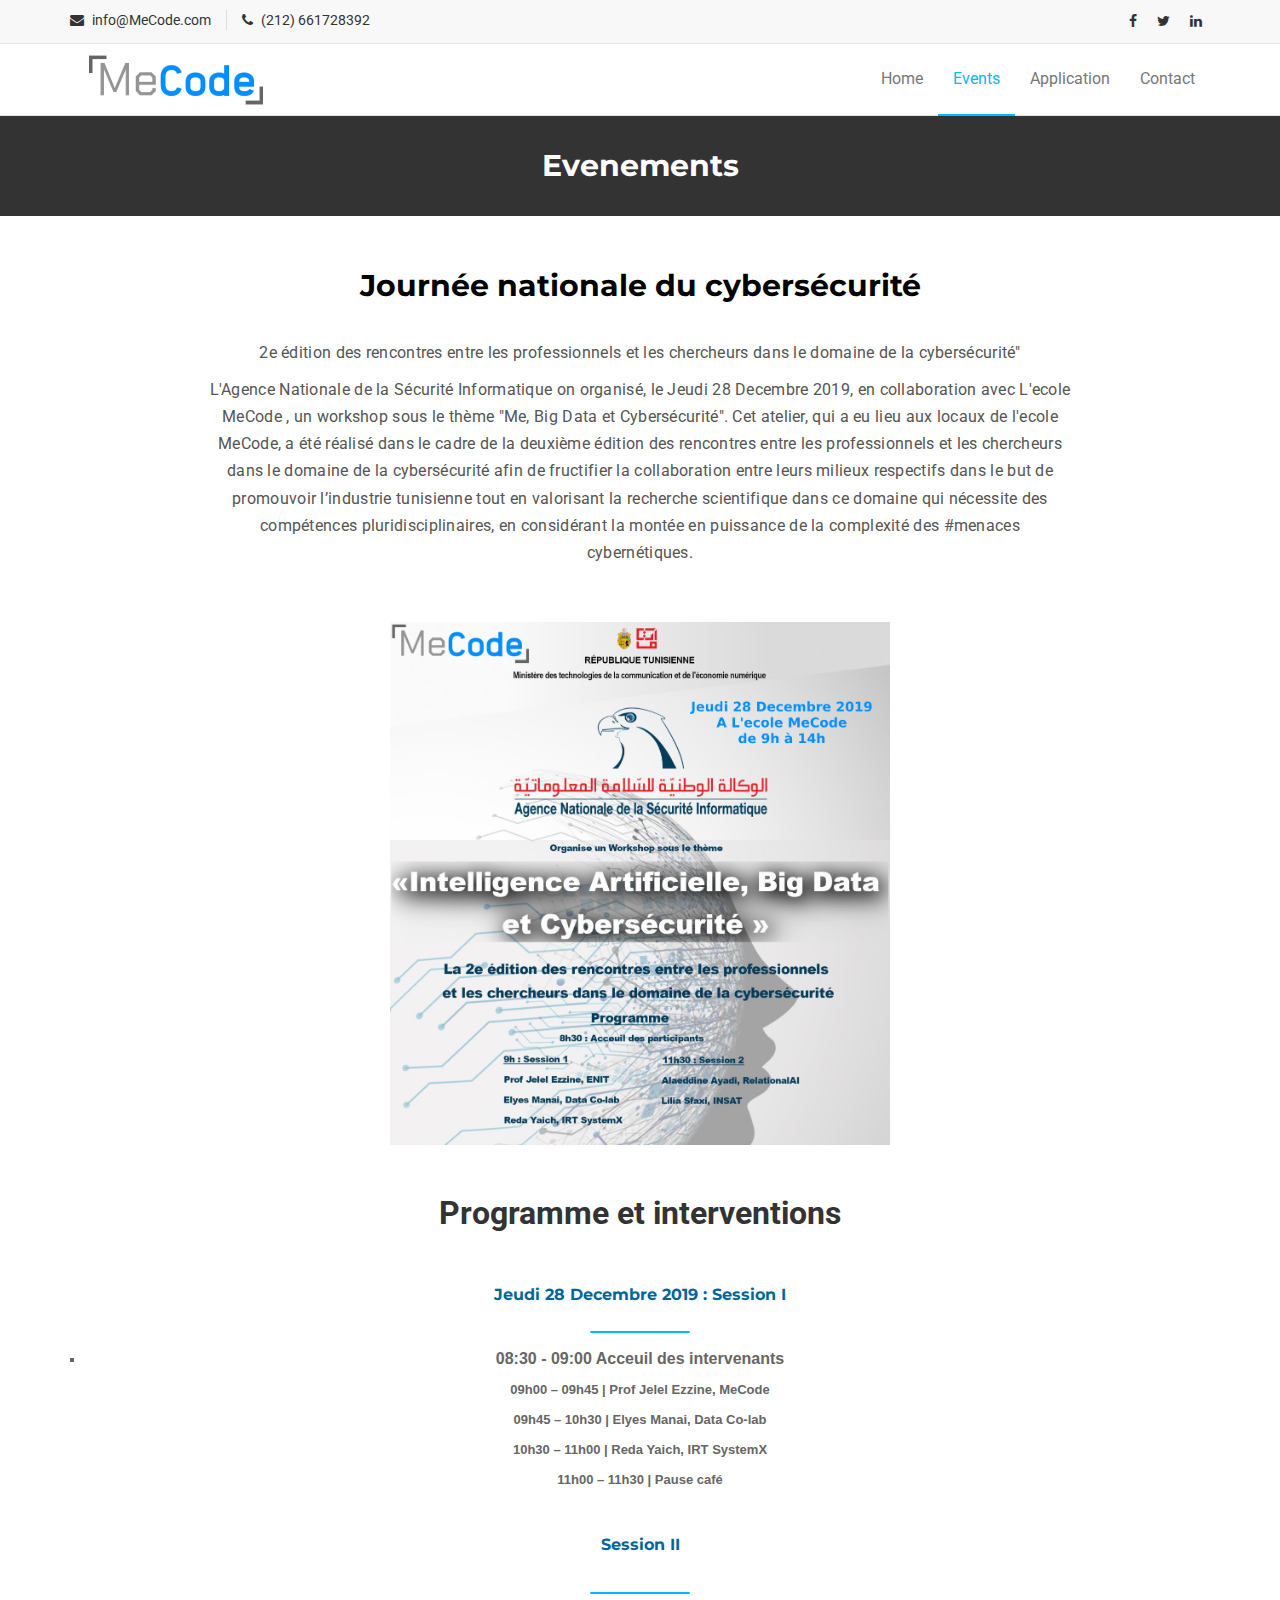
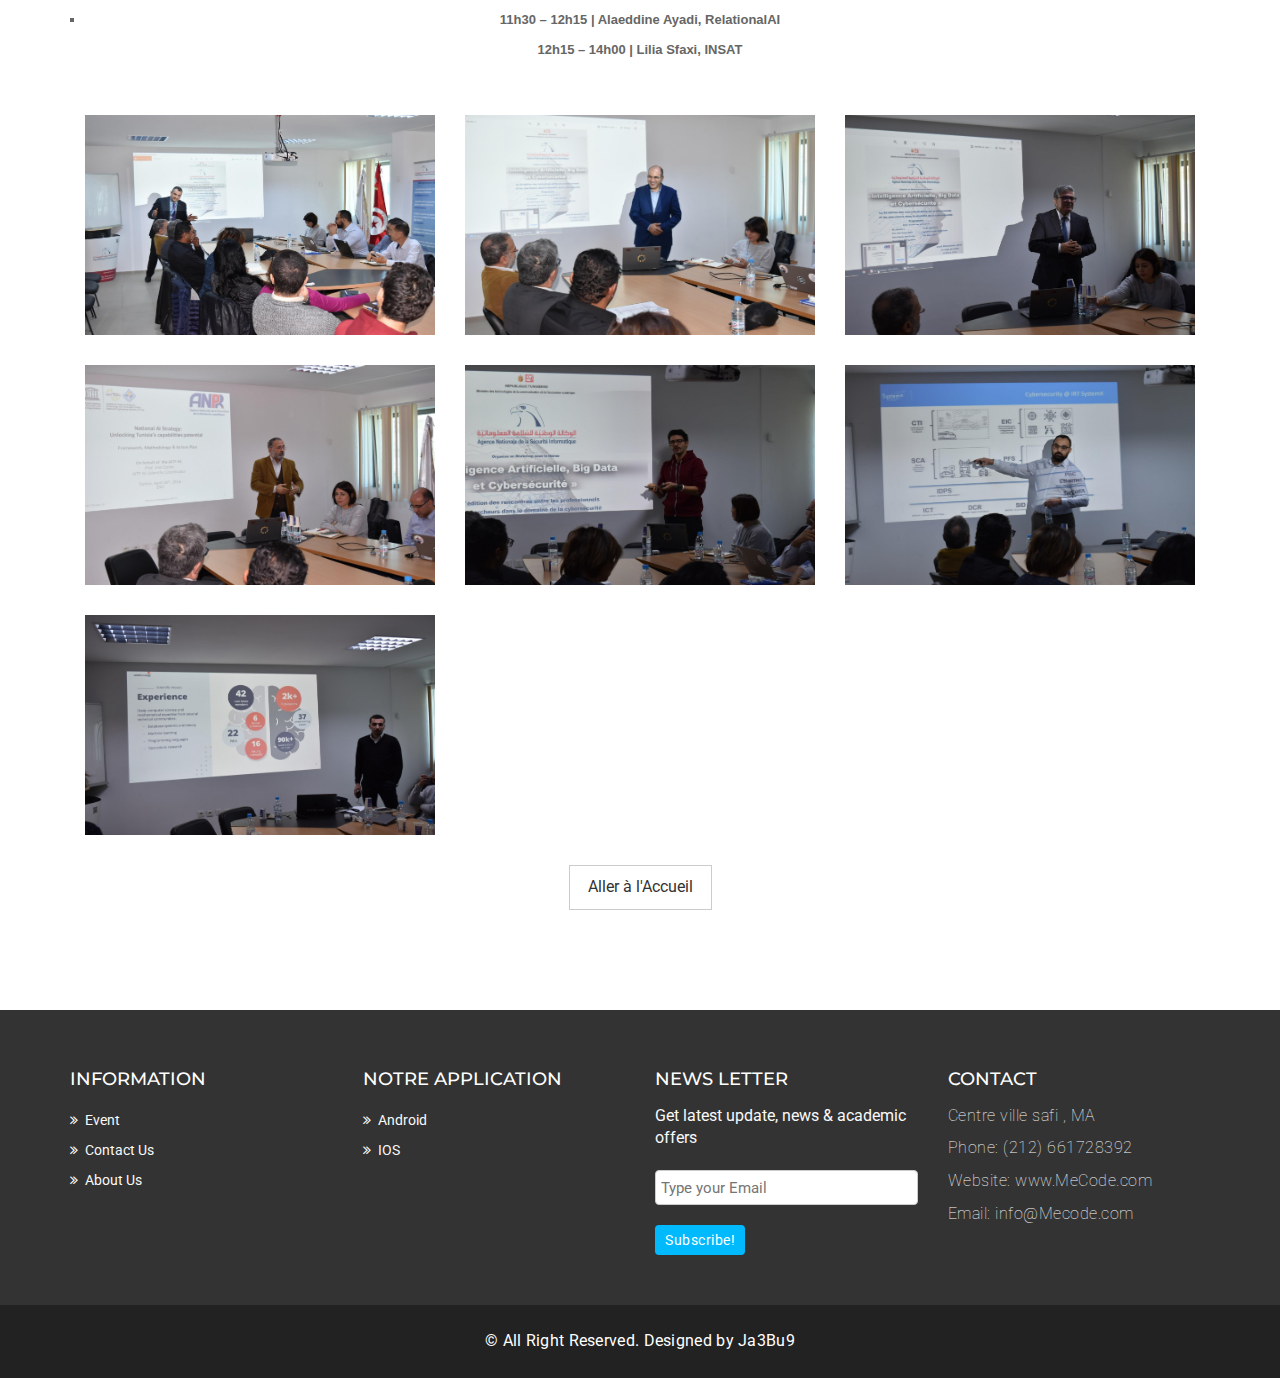
==== commit 37ed64ee: "fixing errors" ====
--- a/MeCode/events.html
+++ b/MeCode/events.html
@@ -147,7 +147,7 @@
  <!-- Start gallery  -->
  <section id="mu-gallery">
    <div class="even" class="container">
-     <div class="row">
+     <div class="container">
        <div class="col-md-12">
          <div class="mu-gallery-area">
           <!-- start title -->
